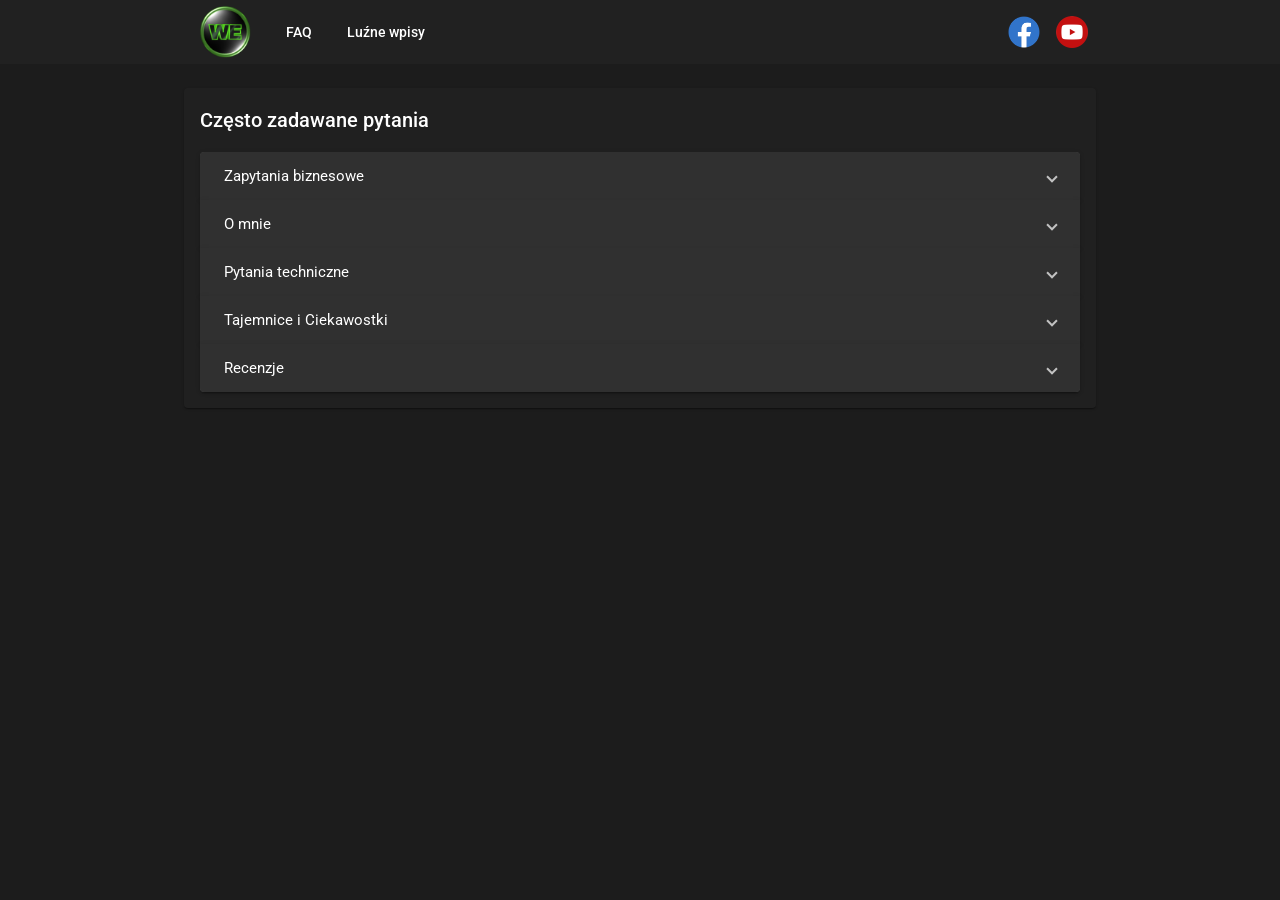
==== index.html @ c5995c76 "faq + jak sie wybić" ====
<!doctype html>
<html lang="en">
<head>
  <meta charset="utf-8">
  <title>Wiliextreme</title>
  <base href="/">
  <meta name="viewport" content="width=device-width, initial-scale=1">
  <link rel="icon" type="image/png" sizes="32x32" href="favicon.png">
  <link href="https://fonts.googleapis.com/css?family=Roboto:300,400,500&display=swap" rel="stylesheet">
  <link href="https://fonts.googleapis.com/icon?family=Material+Icons" rel="stylesheet">
<link rel="stylesheet" href="styles.99a4e528c044b1819712.css"></head>
<body class="mat-typography">
  <we-root></we-root>
<script src="runtime-es2015.1eba213af0b233498d9d.js" type="module"></script><script src="runtime-es5.1eba213af0b233498d9d.js" nomodule defer></script><script src="polyfills-es5.9e286f6d9247438cbb02.js" nomodule defer></script><script src="polyfills-es2015.690002c25ea8557bb4b0.js" type="module"></script><script src="main-es2015.a4daeb3bc1ad3552824f.js" type="module"></script><script src="main-es5.a4daeb3bc1ad3552824f.js" nomodule defer></script></body>
</html>
---- styles.99a4e528c044b1819712.css ----
.mat-badge-content{font-weight:600;font-size:12px;font-family:Roboto,Helvetica Neue,sans-serif}.mat-badge-small .mat-badge-content{font-size:9px}.mat-badge-large .mat-badge-content{font-size:24px}.mat-h1,.mat-headline,.mat-typography h1{font:400 24px/32px Roboto,Helvetica Neue,sans-serif;letter-spacing:normal;margin:0 0 16px}.mat-h2,.mat-title,.mat-typography h2{font:500 20px/32px Roboto,Helvetica Neue,sans-serif;letter-spacing:normal;margin:0 0 16px}.mat-h3,.mat-subheading-2,.mat-typography h3{font:400 16px/28px Roboto,Helvetica Neue,sans-serif;letter-spacing:normal;margin:0 0 16px}.mat-h4,.mat-subheading-1,.mat-typography h4{font:400 15px/24px Roboto,Helvetica Neue,sans-serif;letter-spacing:normal;margin:0 0 16px}.mat-h5,.mat-typography h5{font:400 11.62px/20px Roboto,Helvetica Neue,sans-serif;margin:0 0 12px}.mat-h6,.mat-typography h6{font:400 9.38px/20px Roboto,Helvetica Neue,sans-serif;margin:0 0 12px}.mat-body-2,.mat-body-strong{font:500 14px/24px Roboto,Helvetica Neue,sans-serif;letter-spacing:normal}.mat-body,.mat-body-1,.mat-typography{font:400 14px/20px Roboto,Helvetica Neue,sans-serif;letter-spacing:normal}.mat-body-1 p,.mat-body p,.mat-typography p{margin:0 0 12px}.mat-caption,.mat-small{font:400 12px/20px Roboto,Helvetica Neue,sans-serif;letter-spacing:normal}.mat-display-4,.mat-typography .mat-display-4{font:300 112px/112px Roboto,Helvetica Neue,sans-serif;letter-spacing:-.05em;margin:0 0 56px}.mat-display-3,.mat-typography .mat-display-3{font:400 56px/56px Roboto,Helvetica Neue,sans-serif;letter-spacing:-.02em;margin:0 0 64px}.mat-display-2,.mat-typography .mat-display-2{font:400 45px/48px Roboto,Helvetica Neue,sans-serif;letter-spacing:-.005em;margin:0 0 64px}.mat-display-1,.mat-typography .mat-display-1{font:400 34px/40px Roboto,Helvetica Neue,sans-serif;letter-spacing:normal;margin:0 0 64px}.mat-bottom-sheet-container{font:400 14px/20px Roboto,Helvetica Neue,sans-serif;letter-spacing:normal}.mat-button,.mat-fab,.mat-flat-button,.mat-icon-button,.mat-mini-fab,.mat-raised-button,.mat-stroked-button{font-family:Roboto,Helvetica Neue,sans-serif;font-size:14px;font-weight:500}.mat-button-toggle,.mat-card{font-family:Roboto,Helvetica Neue,sans-serif}.mat-card-title{font-size:24px;font-weight:500}.mat-card-header .mat-card-title{font-size:20px}.mat-card-content,.mat-card-subtitle{font-size:14px}.mat-checkbox{font-family:Roboto,Helvetica Neue,sans-serif}.mat-checkbox-layout .mat-checkbox-label{line-height:24px}.mat-chip{font-size:14px;font-weight:500}.mat-chip .mat-chip-remove.mat-icon,.mat-chip .mat-chip-trailing-icon.mat-icon{font-size:18px}.mat-table{font-family:Roboto,Helvetica Neue,sans-serif}.mat-header-cell{font-size:12px;font-weight:500}.mat-cell,.mat-footer-cell{font-size:14px}.mat-calendar{font-family:Roboto,Helvetica Neue,sans-serif}.mat-calendar-body{font-size:13px}.mat-calendar-body-label,.mat-calendar-period-button{font-size:14px;font-weight:500}.mat-calendar-table-header th{font-size:11px;font-weight:400}.mat-dialog-title{font:500 20px/32px Roboto,Helvetica Neue,sans-serif;letter-spacing:normal}.mat-expansion-panel-header{font-family:Roboto,Helvetica Neue,sans-serif;font-size:15px;font-weight:400}.mat-expansion-panel-content{font:400 14px/20px Roboto,Helvetica Neue,sans-serif;letter-spacing:normal}.mat-form-field{font-size:inherit;font-weight:400;line-height:1.125;font-family:Roboto,Helvetica Neue,sans-serif;letter-spacing:normal}.mat-form-field-wrapper{padding-bottom:1.34375em}.mat-form-field-prefix .mat-icon,.mat-form-field-suffix .mat-icon{font-size:150%;line-height:1.125}.mat-form-field-prefix .mat-icon-button,.mat-form-field-suffix .mat-icon-button{height:1.5em;width:1.5em}.mat-form-field-prefix .mat-icon-button .mat-icon,.mat-form-field-suffix .mat-icon-button .mat-icon{height:1.125em;line-height:1.125}.mat-form-field-infix{padding:.5em 0;border-top:.84375em solid transparent}.mat-form-field-can-float.mat-form-field-should-float .mat-form-field-label,.mat-form-field-can-float .mat-input-server:focus+.mat-form-field-label-wrapper .mat-form-field-label{transform:translateY(-1.34375em) scale(.75);width:133.3333333333%}.mat-form-field-can-float .mat-input-server[label]:not(:label-shown)+.mat-form-field-label-wrapper .mat-form-field-label{transform:translateY(-1.34374em) scale(.75);width:133.3333433333%}.mat-form-field-label-wrapper{top:-.84375em;padding-top:.84375em}.mat-form-field-label{top:1.34375em}.mat-form-field-underline{bottom:1.34375em}.mat-form-field-subscript-wrapper{font-size:75%;margin-top:.6666666667em;top:calc(100% - 1.79167em)}.mat-form-field-appearance-legacy .mat-form-field-wrapper{padding-bottom:1.25em}.mat-form-field-appearance-legacy .mat-form-field-infix{padding:.4375em 0}.mat-form-field-appearance-legacy.mat-form-field-can-float.mat-form-field-should-float .mat-form-field-label,.mat-form-field-appearance-legacy.mat-form-field-can-float .mat-input-server:focus+.mat-form-field-label-wrapper .mat-form-field-label{transform:translateY(-1.28125em) scale(.75) perspective(100px) translateZ(.001px);-ms-transform:translateY(-1.28125em) scale(.75);width:133.3333333333%}.mat-form-field-appearance-legacy.mat-form-field-can-float .mat-form-field-autofill-control:-webkit-autofill+.mat-form-field-label-wrapper .mat-form-field-label{transform:translateY(-1.28125em) scale(.75) perspective(100px) translateZ(.00101px);-ms-transform:translateY(-1.28124em) scale(.75);width:133.3333433333%}.mat-form-field-appearance-legacy.mat-form-field-can-float .mat-input-server[label]:not(:label-shown)+.mat-form-field-label-wrapper .mat-form-field-label{transform:translateY(-1.28125em) scale(.75) perspective(100px) translateZ(.00102px);-ms-transform:translateY(-1.28123em) scale(.75);width:133.3333533333%}.mat-form-field-appearance-legacy .mat-form-field-label{top:1.28125em}.mat-form-field-appearance-legacy .mat-form-field-underline{bottom:1.25em}.mat-form-field-appearance-legacy .mat-form-field-subscript-wrapper{margin-top:.5416666667em;top:calc(100% - 1.66667em)}@media print{.mat-form-field-appearance-legacy.mat-form-field-can-float.mat-form-field-should-float .mat-form-field-label,.mat-form-field-appearance-legacy.mat-form-field-can-float .mat-input-server:focus+.mat-form-field-label-wrapper .mat-form-field-label{transform:translateY(-1.28122em) scale(.75)}.mat-form-field-appearance-legacy.mat-form-field-can-float .mat-form-field-autofill-control:-webkit-autofill+.mat-form-field-label-wrapper .mat-form-field-label{transform:translateY(-1.28121em) scale(.75)}.mat-form-field-appearance-legacy.mat-form-field-can-float .mat-input-server[label]:not(:label-shown)+.mat-form-field-label-wrapper .mat-form-field-label{transform:translateY(-1.2812em) scale(.75)}}.mat-form-field-appearance-fill .mat-form-field-infix{padding:.25em 0 .75em}.mat-form-field-appearance-fill .mat-form-field-label{top:1.09375em;margin-top:-.5em}.mat-form-field-appearance-fill.mat-form-field-can-float.mat-form-field-should-float .mat-form-field-label,.mat-form-field-appearance-fill.mat-form-field-can-float .mat-input-server:focus+.mat-form-field-label-wrapper .mat-form-field-label{transform:translateY(-.59375em) scale(.75);width:133.3333333333%}.mat-form-field-appearance-fill.mat-form-field-can-float .mat-input-server[label]:not(:label-shown)+.mat-form-field-label-wrapper .mat-form-field-label{transform:translateY(-.59374em) scale(.75);width:133.3333433333%}.mat-form-field-appearance-outline .mat-form-field-infix{padding:1em 0}.mat-form-field-appearance-outline .mat-form-field-label{top:1.84375em;margin-top:-.25em}.mat-form-field-appearance-outline.mat-form-field-can-float.mat-form-field-should-float .mat-form-field-label,.mat-form-field-appearance-outline.mat-form-field-can-float .mat-input-server:focus+.mat-form-field-label-wrapper .mat-form-field-label{transform:translateY(-1.59375em) scale(.75);width:133.3333333333%}.mat-form-field-appearance-outline.mat-form-field-can-float .mat-input-server[label]:not(:label-shown)+.mat-form-field-label-wrapper .mat-form-field-label{transform:translateY(-1.59374em) scale(.75);width:133.3333433333%}.mat-grid-tile-footer,.mat-grid-tile-header{font-size:14px}.mat-grid-tile-footer .mat-line,.mat-grid-tile-header .mat-line{white-space:nowrap;overflow:hidden;text-overflow:ellipsis;display:block;box-sizing:border-box}.mat-grid-tile-footer .mat-line:nth-child(n+2),.mat-grid-tile-header .mat-line:nth-child(n+2){font-size:12px}input.mat-input-element{margin-top:-.0625em}.mat-menu-item{font-family:Roboto,Helvetica Neue,sans-serif;font-size:14px;font-weight:400}.mat-paginator,.mat-paginator-page-size .mat-select-trigger{font-family:Roboto,Helvetica Neue,sans-serif;font-size:12px}.mat-radio-button,.mat-select{font-family:Roboto,Helvetica Neue,sans-serif}.mat-select-trigger{height:1.125em}.mat-slide-toggle-content,.mat-slider-thumb-label-text{font-family:Roboto,Helvetica Neue,sans-serif}.mat-slider-thumb-label-text{font-size:12px;font-weight:500}.mat-stepper-horizontal,.mat-stepper-vertical{font-family:Roboto,Helvetica Neue,sans-serif}.mat-step-label{font-size:14px;font-weight:400}.mat-step-sub-label-error{font-weight:400}.mat-step-label-error{font-size:14px}.mat-step-label-selected{font-size:14px;font-weight:500}.mat-tab-group,.mat-tab-label,.mat-tab-link{font-family:Roboto,Helvetica Neue,sans-serif}.mat-tab-label,.mat-tab-link{font-size:14px;font-weight:500}.mat-toolbar,.mat-toolbar h1,.mat-toolbar h2,.mat-toolbar h3,.mat-toolbar h4,.mat-toolbar h5,.mat-toolbar h6{font:500 20px/32px Roboto,Helvetica Neue,sans-serif;letter-spacing:normal;margin:0}.mat-tooltip{font-family:Roboto,Helvetica Neue,sans-serif;font-size:10px;padding-top:6px;padding-bottom:6px}.mat-tooltip-handset{font-size:14px;padding-top:8px;padding-bottom:8px}.mat-list-item,.mat-list-option{font-family:Roboto,Helvetica Neue,sans-serif}.mat-list-base .mat-list-item{font-size:16px}.mat-list-base .mat-list-item .mat-line{white-space:nowrap;overflow:hidden;text-overflow:ellipsis;display:block;box-sizing:border-box}.mat-list-base .mat-list-item .mat-line:nth-child(n+2){font-size:14px}.mat-list-base .mat-list-option{font-size:16px}.mat-list-base .mat-list-option .mat-line{white-space:nowrap;overflow:hidden;text-overflow:ellipsis;display:block;box-sizing:border-box}.mat-list-base .mat-list-option .mat-line:nth-child(n+2){font-size:14px}.mat-list-base .mat-subheader{font-family:Roboto,Helvetica Neue,sans-serif;font-size:14px;font-weight:500}.mat-list-base[dense] .mat-list-item{font-size:12px}.mat-list-base[dense] .mat-list-item .mat-line{white-space:nowrap;overflow:hidden;text-overflow:ellipsis;display:block;box-sizing:border-box}.mat-list-base[dense] .mat-list-item .mat-line:nth-child(n+2),.mat-list-base[dense] .mat-list-option{font-size:12px}.mat-list-base[dense] .mat-list-option .mat-line{white-space:nowrap;overflow:hidden;text-overflow:ellipsis;display:block;box-sizing:border-box}.mat-list-base[dense] .mat-list-option .mat-line:nth-child(n+2){font-size:12px}.mat-list-base[dense] .mat-subheader{font-family:Roboto,Helvetica Neue,sans-serif;font-size:12px;font-weight:500}.mat-option{font-family:Roboto,Helvetica Neue,sans-serif;font-size:16px}.mat-optgroup-label{font:500 14px/24px Roboto,Helvetica Neue,sans-serif;letter-spacing:normal}.mat-simple-snackbar{font-family:Roboto,Helvetica Neue,sans-serif;font-size:14px}.mat-simple-snackbar-action{line-height:1;font-family:inherit;font-size:inherit;font-weight:500}.mat-tree{font-family:Roboto,Helvetica Neue,sans-serif}.mat-nested-tree-node,.mat-tree-node{font-weight:400;font-size:14px}.mat-ripple{overflow:hidden;position:relative}.mat-ripple:not(:empty){transform:translateZ(0)}.mat-ripple.mat-ripple-unbounded{overflow:visible}.mat-ripple-element{position:absolute;border-radius:50%;pointer-events:none;transition:opacity,transform 0ms cubic-bezier(0,0,.2,1);transform:scale(0)}.cdk-high-contrast-active .mat-ripple-element{display:none}.cdk-visually-hidden{border:0;clip:rect(0 0 0 0);height:1px;margin:-1px;overflow:hidden;padding:0;position:absolute;width:1px;outline:0;-webkit-appearance:none;-moz-appearance:none}.cdk-global-overlay-wrapper,.cdk-overlay-container{pointer-events:none;top:0;left:0;height:100%;width:100%}.cdk-overlay-container{position:fixed;z-index:1000}.cdk-overlay-container:empty{display:none}.cdk-global-overlay-wrapper,.cdk-overlay-pane{display:flex;position:absolute;z-index:1000}.cdk-overlay-pane{pointer-events:auto;box-sizing:border-box;max-width:100%;max-height:100%}.cdk-overlay-backdrop{position:absolute;top:0;bottom:0;left:0;right:0;z-index:1000;pointer-events:auto;-webkit-tap-highlight-color:transparent;transition:opacity .4s cubic-bezier(.25,.8,.25,1);opacity:0}.cdk-overlay-backdrop.cdk-overlay-backdrop-showing{opacity:1}@media screen and (-ms-high-contrast:active){.cdk-overlay-backdrop.cdk-overlay-backdrop-showing{opacity:.6}}.cdk-overlay-dark-backdrop{background:rgba(0,0,0,.32)}.cdk-overlay-transparent-backdrop,.cdk-overlay-transparent-backdrop.cdk-overlay-backdrop-showing{opacity:0}.cdk-overlay-connected-position-bounding-box{position:absolute;z-index:1000;display:flex;flex-direction:column;min-width:1px;min-height:1px}.cdk-global-scrollblock{position:fixed;width:100%;overflow-y:scroll}@-webkit-keyframes cdk-text-field-autofill-start{/*!*/}@keyframes cdk-text-field-autofill-start{/*!*/}@-webkit-keyframes cdk-text-field-autofill-end{/*!*/}@keyframes cdk-text-field-autofill-end{/*!*/}.cdk-text-field-autofill-monitored:-webkit-autofill{-webkit-animation:cdk-text-field-autofill-start 0s 1ms;animation:cdk-text-field-autofill-start 0s 1ms}.cdk-text-field-autofill-monitored:not(:-webkit-autofill){-webkit-animation:cdk-text-field-autofill-end 0s 1ms;animation:cdk-text-field-autofill-end 0s 1ms}textarea.cdk-textarea-autosize{resize:none}textarea.cdk-textarea-autosize-measuring{height:auto!important;overflow:hidden!important;padding:2px 0!important;box-sizing:content-box!important}.mat-ripple-element{background-color:hsla(0,0%,100%,.1)}.mat-option{color:#fff}.mat-option.mat-active,.mat-option.mat-selected:not(.mat-option-multiple):not(.mat-option-disabled),.mat-option:focus:not(.mat-option-disabled),.mat-option:hover:not(.mat-option-disabled){background:hsla(0,0%,100%,.04)}.mat-option.mat-active{color:#fff}.mat-option.mat-option-disabled{color:hsla(0,0%,100%,.5)}.mat-primary .mat-option.mat-selected:not(.mat-option-disabled){color:#7b1fa2}.mat-accent .mat-option.mat-selected:not(.mat-option-disabled){color:#69f0ae}.mat-warn .mat-option.mat-selected:not(.mat-option-disabled){color:#f44336}.mat-optgroup-label{color:hsla(0,0%,100%,.7)}.mat-optgroup-disabled .mat-optgroup-label{color:hsla(0,0%,100%,.5)}.mat-pseudo-checkbox{color:hsla(0,0%,100%,.7)}.mat-pseudo-checkbox:after{color:#303030}.mat-pseudo-checkbox-disabled{color:#686868}.mat-primary .mat-pseudo-checkbox-checked,.mat-primary .mat-pseudo-checkbox-indeterminate{background:#7b1fa2}.mat-accent .mat-pseudo-checkbox-checked,.mat-accent .mat-pseudo-checkbox-indeterminate,.mat-pseudo-checkbox-checked,.mat-pseudo-checkbox-indeterminate{background:#69f0ae}.mat-warn .mat-pseudo-checkbox-checked,.mat-warn .mat-pseudo-checkbox-indeterminate{background:#f44336}.mat-pseudo-checkbox-checked.mat-pseudo-checkbox-disabled,.mat-pseudo-checkbox-indeterminate.mat-pseudo-checkbox-disabled{background:#686868}.mat-elevation-z0{box-shadow:0 0 0 0 rgba(0,0,0,.2),0 0 0 0 rgba(0,0,0,.14),0 0 0 0 rgba(0,0,0,.12)}.mat-elevation-z1{box-shadow:0 2px 1px -1px rgba(0,0,0,.2),0 1px 1px 0 rgba(0,0,0,.14),0 1px 3px 0 rgba(0,0,0,.12)}.mat-elevation-z2{box-shadow:0 3px 1px -2px rgba(0,0,0,.2),0 2px 2px 0 rgba(0,0,0,.14),0 1px 5px 0 rgba(0,0,0,.12)}.mat-elevation-z3{box-shadow:0 3px 3px -2px rgba(0,0,0,.2),0 3px 4px 0 rgba(0,0,0,.14),0 1px 8px 0 rgba(0,0,0,.12)}.mat-elevation-z4{box-shadow:0 2px 4px -1px rgba(0,0,0,.2),0 4px 5px 0 rgba(0,0,0,.14),0 1px 10px 0 rgba(0,0,0,.12)}.mat-elevation-z5{box-shadow:0 3px 5px -1px rgba(0,0,0,.2),0 5px 8px 0 rgba(0,0,0,.14),0 1px 14px 0 rgba(0,0,0,.12)}.mat-elevation-z6{box-shadow:0 3px 5px -1px rgba(0,0,0,.2),0 6px 10px 0 rgba(0,0,0,.14),0 1px 18px 0 rgba(0,0,0,.12)}.mat-elevation-z7{box-shadow:0 4px 5px -2px rgba(0,0,0,.2),0 7px 10px 1px rgba(0,0,0,.14),0 2px 16px 1px rgba(0,0,0,.12)}.mat-elevation-z8{box-shadow:0 5px 5px -3px rgba(0,0,0,.2),0 8px 10px 1px rgba(0,0,0,.14),0 3px 14px 2px rgba(0,0,0,.12)}.mat-elevation-z9{box-shadow:0 5px 6px -3px rgba(0,0,0,.2),0 9px 12px 1px rgba(0,0,0,.14),0 3px 16px 2px rgba(0,0,0,.12)}.mat-elevation-z10{box-shadow:0 6px 6px -3px rgba(0,0,0,.2),0 10px 14px 1px rgba(0,0,0,.14),0 4px 18px 3px rgba(0,0,0,.12)}.mat-elevation-z11{box-shadow:0 6px 7px -4px rgba(0,0,0,.2),0 11px 15px 1px rgba(0,0,0,.14),0 4px 20px 3px rgba(0,0,0,.12)}.mat-elevation-z12{box-shadow:0 7px 8px -4px rgba(0,0,0,.2),0 12px 17px 2px rgba(0,0,0,.14),0 5px 22px 4px rgba(0,0,0,.12)}.mat-elevation-z13{box-shadow:0 7px 8px -4px rgba(0,0,0,.2),0 13px 19px 2px rgba(0,0,0,.14),0 5px 24px 4px rgba(0,0,0,.12)}.mat-elevation-z14{box-shadow:0 7px 9px -4px rgba(0,0,0,.2),0 14px 21px 2px rgba(0,0,0,.14),0 5px 26px 4px rgba(0,0,0,.12)}.mat-elevation-z15{box-shadow:0 8px 9px -5px rgba(0,0,0,.2),0 15px 22px 2px rgba(0,0,0,.14),0 6px 28px 5px rgba(0,0,0,.12)}.mat-elevation-z16{box-shadow:0 8px 10px -5px rgba(0,0,0,.2),0 16px 24px 2px rgba(0,0,0,.14),0 6px 30px 5px rgba(0,0,0,.12)}.mat-elevation-z17{box-shadow:0 8px 11px -5px rgba(0,0,0,.2),0 17px 26px 2px rgba(0,0,0,.14),0 6px 32px 5px rgba(0,0,0,.12)}.mat-elevation-z18{box-shadow:0 9px 11px -5px rgba(0,0,0,.2),0 18px 28px 2px rgba(0,0,0,.14),0 7px 34px 6px rgba(0,0,0,.12)}.mat-elevation-z19{box-shadow:0 9px 12px -6px rgba(0,0,0,.2),0 19px 29px 2px rgba(0,0,0,.14),0 7px 36px 6px rgba(0,0,0,.12)}.mat-elevation-z20{box-shadow:0 10px 13px -6px rgba(0,0,0,.2),0 20px 31px 3px rgba(0,0,0,.14),0 8px 38px 7px rgba(0,0,0,.12)}.mat-elevation-z21{box-shadow:0 10px 13px -6px rgba(0,0,0,.2),0 21px 33px 3px rgba(0,0,0,.14),0 8px 40px 7px rgba(0,0,0,.12)}.mat-elevation-z22{box-shadow:0 10px 14px -6px rgba(0,0,0,.2),0 22px 35px 3px rgba(0,0,0,.14),0 8px 42px 7px rgba(0,0,0,.12)}.mat-elevation-z23{box-shadow:0 11px 14px -7px rgba(0,0,0,.2),0 23px 36px 3px rgba(0,0,0,.14),0 9px 44px 8px rgba(0,0,0,.12)}.mat-elevation-z24{box-shadow:0 11px 15px -7px rgba(0,0,0,.2),0 24px 38px 3px rgba(0,0,0,.14),0 9px 46px 8px rgba(0,0,0,.12)}.mat-app-background{background-color:#303030;color:#fff}.mat-theme-loaded-marker{display:none}.mat-autocomplete-panel{background:#424242;color:#fff}.mat-autocomplete-panel:not([class*=mat-elevation-z]){box-shadow:0 2px 4px -1px rgba(0,0,0,.2),0 4px 5px 0 rgba(0,0,0,.14),0 1px 10px 0 rgba(0,0,0,.12)}.mat-autocomplete-panel .mat-option.mat-selected:not(.mat-active):not(:hover){background:#424242}.mat-autocomplete-panel .mat-option.mat-selected:not(.mat-active):not(:hover):not(.mat-option-disabled){color:#fff}.mat-badge-content{color:#fff;background:#7b1fa2}.cdk-high-contrast-active .mat-badge-content{outline:1px solid;border-radius:0}.mat-badge-accent .mat-badge-content{background:#69f0ae;color:rgba(0,0,0,.87)}.mat-badge-warn .mat-badge-content{color:#fff;background:#f44336}.mat-badge{position:relative}.mat-badge-hidden .mat-badge-content{display:none}.mat-badge-disabled .mat-badge-content{background:#6e6e6e;color:hsla(0,0%,100%,.5)}.mat-badge-content{position:absolute;text-align:center;display:inline-block;border-radius:50%;transition:transform .2s ease-in-out;transform:scale(.6);overflow:hidden;white-space:nowrap;text-overflow:ellipsis;pointer-events:none}.mat-badge-content._mat-animation-noopable,.ng-animate-disabled .mat-badge-content{transition:none}.mat-badge-content.mat-badge-active{transform:none}.mat-badge-small .mat-badge-content{width:16px;height:16px;line-height:16px}.mat-badge-small.mat-badge-above .mat-badge-content{top:-8px}.mat-badge-small.mat-badge-below .mat-badge-content{bottom:-8px}.mat-badge-small.mat-badge-before .mat-badge-content{left:-16px}[dir=rtl] .mat-badge-small.mat-badge-before .mat-badge-content{left:auto;right:-16px}.mat-badge-small.mat-badge-after .mat-badge-content{right:-16px}[dir=rtl] .mat-badge-small.mat-badge-after .mat-badge-content{right:auto;left:-16px}.mat-badge-small.mat-badge-overlap.mat-badge-before .mat-badge-content{left:-8px}[dir=rtl] .mat-badge-small.mat-badge-overlap.mat-badge-before .mat-badge-content{left:auto;right:-8px}.mat-badge-small.mat-badge-overlap.mat-badge-after .mat-badge-content{right:-8px}[dir=rtl] .mat-badge-small.mat-badge-overlap.mat-badge-after .mat-badge-content{right:auto;left:-8px}.mat-badge-medium .mat-badge-content{width:22px;height:22px;line-height:22px}.mat-badge-medium.mat-badge-above .mat-badge-content{top:-11px}.mat-badge-medium.mat-badge-below .mat-badge-content{bottom:-11px}.mat-badge-medium.mat-badge-before .mat-badge-content{left:-22px}[dir=rtl] .mat-badge-medium.mat-badge-before .mat-badge-content{left:auto;right:-22px}.mat-badge-medium.mat-badge-after .mat-badge-content{right:-22px}[dir=rtl] .mat-badge-medium.mat-badge-after .mat-badge-content{right:auto;left:-22px}.mat-badge-medium.mat-badge-overlap.mat-badge-before .mat-badge-content{left:-11px}[dir=rtl] .mat-badge-medium.mat-badge-overlap.mat-badge-before .mat-badge-content{left:auto;right:-11px}.mat-badge-medium.mat-badge-overlap.mat-badge-after .mat-badge-content{right:-11px}[dir=rtl] .mat-badge-medium.mat-badge-overlap.mat-badge-after .mat-badge-content{right:auto;left:-11px}.mat-badge-large .mat-badge-content{width:28px;height:28px;line-height:28px}.mat-badge-large.mat-badge-above .mat-badge-content{top:-14px}.mat-badge-large.mat-badge-below .mat-badge-content{bottom:-14px}.mat-badge-large.mat-badge-before .mat-badge-content{left:-28px}[dir=rtl] .mat-badge-large.mat-badge-before .mat-badge-content{left:auto;right:-28px}.mat-badge-large.mat-badge-after .mat-badge-content{right:-28px}[dir=rtl] .mat-badge-large.mat-badge-after .mat-badge-content{right:auto;left:-28px}.mat-badge-large.mat-badge-overlap.mat-badge-before .mat-badge-content{left:-14px}[dir=rtl] .mat-badge-large.mat-badge-overlap.mat-badge-before .mat-badge-content{left:auto;right:-14px}.mat-badge-large.mat-badge-overlap.mat-badge-after .mat-badge-content{right:-14px}[dir=rtl] .mat-badge-large.mat-badge-overlap.mat-badge-after .mat-badge-content{right:auto;left:-14px}.mat-bottom-sheet-container{box-shadow:0 8px 10px -5px rgba(0,0,0,.2),0 16px 24px 2px rgba(0,0,0,.14),0 6px 30px 5px rgba(0,0,0,.12);background:#424242;color:#fff}.mat-button,.mat-icon-button,.mat-stroked-button{color:inherit;background:transparent}.mat-button.mat-primary,.mat-icon-button.mat-primary,.mat-stroked-button.mat-primary{color:#7b1fa2}.mat-button.mat-accent,.mat-icon-button.mat-accent,.mat-stroked-button.mat-accent{color:#69f0ae}.mat-button.mat-warn,.mat-icon-button.mat-warn,.mat-stroked-button.mat-warn{color:#f44336}.mat-button.mat-accent[disabled],.mat-button.mat-primary[disabled],.mat-button.mat-warn[disabled],.mat-button[disabled][disabled],.mat-icon-button.mat-accent[disabled],.mat-icon-button.mat-primary[disabled],.mat-icon-button.mat-warn[disabled],.mat-icon-button[disabled][disabled],.mat-stroked-button.mat-accent[disabled],.mat-stroked-button.mat-primary[disabled],.mat-stroked-button.mat-warn[disabled],.mat-stroked-button[disabled][disabled]{color:hsla(0,0%,100%,.3)}.mat-button.mat-primary .mat-button-focus-overlay,.mat-icon-button.mat-primary .mat-button-focus-overlay,.mat-stroked-button.mat-primary .mat-button-focus-overlay{background-color:#7b1fa2}.mat-button.mat-accent .mat-button-focus-overlay,.mat-icon-button.mat-accent .mat-button-focus-overlay,.mat-stroked-button.mat-accent .mat-button-focus-overlay{background-color:#69f0ae}.mat-button.mat-warn .mat-button-focus-overlay,.mat-icon-button.mat-warn .mat-button-focus-overlay,.mat-stroked-button.mat-warn .mat-button-focus-overlay{background-color:#f44336}.mat-button[disabled] .mat-button-focus-overlay,.mat-icon-button[disabled] .mat-button-focus-overlay,.mat-stroked-button[disabled] .mat-button-focus-overlay{background-color:transparent}.mat-button .mat-ripple-element,.mat-icon-button .mat-ripple-element,.mat-stroked-button .mat-ripple-element{opacity:.1;background-color:currentColor}.mat-button-focus-overlay{background:#fff}.mat-stroked-button:not([disabled]){border-color:hsla(0,0%,100%,.12)}.mat-fab,.mat-flat-button,.mat-mini-fab,.mat-raised-button{color:#fff;background-color:#424242}.mat-fab.mat-primary,.mat-flat-button.mat-primary,.mat-mini-fab.mat-primary,.mat-raised-button.mat-primary{color:#fff}.mat-fab.mat-accent,.mat-flat-button.mat-accent,.mat-mini-fab.mat-accent,.mat-raised-button.mat-accent{color:rgba(0,0,0,.87)}.mat-fab.mat-warn,.mat-flat-button.mat-warn,.mat-mini-fab.mat-warn,.mat-raised-button.mat-warn{color:#fff}.mat-fab.mat-accent[disabled],.mat-fab.mat-primary[disabled],.mat-fab.mat-warn[disabled],.mat-fab[disabled][disabled],.mat-flat-button.mat-accent[disabled],.mat-flat-button.mat-primary[disabled],.mat-flat-button.mat-warn[disabled],.mat-flat-button[disabled][disabled],.mat-mini-fab.mat-accent[disabled],.mat-mini-fab.mat-primary[disabled],.mat-mini-fab.mat-warn[disabled],.mat-mini-fab[disabled][disabled],.mat-raised-button.mat-accent[disabled],.mat-raised-button.mat-primary[disabled],.mat-raised-button.mat-warn[disabled],.mat-raised-button[disabled][disabled]{color:hsla(0,0%,100%,.3)}.mat-fab.mat-primary,.mat-flat-button.mat-primary,.mat-mini-fab.mat-primary,.mat-raised-button.mat-primary{background-color:#7b1fa2}.mat-fab.mat-accent,.mat-flat-button.mat-accent,.mat-mini-fab.mat-accent,.mat-raised-button.mat-accent{background-color:#69f0ae}.mat-fab.mat-warn,.mat-flat-button.mat-warn,.mat-mini-fab.mat-warn,.mat-raised-button.mat-warn{background-color:#f44336}.mat-fab.mat-accent[disabled],.mat-fab.mat-primary[disabled],.mat-fab.mat-warn[disabled],.mat-fab[disabled][disabled],.mat-flat-button.mat-accent[disabled],.mat-flat-button.mat-primary[disabled],.mat-flat-button.mat-warn[disabled],.mat-flat-button[disabled][disabled],.mat-mini-fab.mat-accent[disabled],.mat-mini-fab.mat-primary[disabled],.mat-mini-fab.mat-warn[disabled],.mat-mini-fab[disabled][disabled],.mat-raised-button.mat-accent[disabled],.mat-raised-button.mat-primary[disabled],.mat-raised-button.mat-warn[disabled],.mat-raised-button[disabled][disabled]{background-color:hsla(0,0%,100%,.12)}.mat-fab.mat-primary .mat-ripple-element,.mat-flat-button.mat-primary .mat-ripple-element,.mat-mini-fab.mat-primary .mat-ripple-element,.mat-raised-button.mat-primary .mat-ripple-element{background-color:hsla(0,0%,100%,.1)}.mat-fab.mat-accent .mat-ripple-element,.mat-flat-button.mat-accent .mat-ripple-element,.mat-mini-fab.mat-accent .mat-ripple-element,.mat-raised-button.mat-accent .mat-ripple-element{background-color:rgba(0,0,0,.1)}.mat-fab.mat-warn .mat-ripple-element,.mat-flat-button.mat-warn .mat-ripple-element,.mat-mini-fab.mat-warn .mat-ripple-element,.mat-raised-button.mat-warn .mat-ripple-element{background-color:hsla(0,0%,100%,.1)}.mat-flat-button:not([class*=mat-elevation-z]),.mat-stroked-button:not([class*=mat-elevation-z]){box-shadow:0 0 0 0 rgba(0,0,0,.2),0 0 0 0 rgba(0,0,0,.14),0 0 0 0 rgba(0,0,0,.12)}.mat-raised-button:not([class*=mat-elevation-z]){box-shadow:0 3px 1px -2px rgba(0,0,0,.2),0 2px 2px 0 rgba(0,0,0,.14),0 1px 5px 0 rgba(0,0,0,.12)}.mat-raised-button:not([disabled]):active:not([class*=mat-elevation-z]){box-shadow:0 5px 5px -3px rgba(0,0,0,.2),0 8px 10px 1px rgba(0,0,0,.14),0 3px 14px 2px rgba(0,0,0,.12)}.mat-raised-button[disabled]:not([class*=mat-elevation-z]){box-shadow:0 0 0 0 rgba(0,0,0,.2),0 0 0 0 rgba(0,0,0,.14),0 0 0 0 rgba(0,0,0,.12)}.mat-fab:not([class*=mat-elevation-z]),.mat-mini-fab:not([class*=mat-elevation-z]){box-shadow:0 3px 5px -1px rgba(0,0,0,.2),0 6px 10px 0 rgba(0,0,0,.14),0 1px 18px 0 rgba(0,0,0,.12)}.mat-fab:not([disabled]):active:not([class*=mat-elevation-z]),.mat-mini-fab:not([disabled]):active:not([class*=mat-elevation-z]){box-shadow:0 7px 8px -4px rgba(0,0,0,.2),0 12px 17px 2px rgba(0,0,0,.14),0 5px 22px 4px rgba(0,0,0,.12)}.mat-fab[disabled]:not([class*=mat-elevation-z]),.mat-mini-fab[disabled]:not([class*=mat-elevation-z]){box-shadow:0 0 0 0 rgba(0,0,0,.2),0 0 0 0 rgba(0,0,0,.14),0 0 0 0 rgba(0,0,0,.12)}.mat-button-toggle-group,.mat-button-toggle-standalone{box-shadow:0 3px 1px -2px rgba(0,0,0,.2),0 2px 2px 0 rgba(0,0,0,.14),0 1px 5px 0 rgba(0,0,0,.12)}.mat-button-toggle-group-appearance-standard,.mat-button-toggle-standalone.mat-button-toggle-appearance-standard{box-shadow:none}.mat-button-toggle{color:hsla(0,0%,100%,.5)}.mat-button-toggle .mat-button-toggle-focus-overlay{background-color:hsla(0,0%,100%,.12)}.mat-button-toggle-appearance-standard{color:#fff;background:#424242}.mat-button-toggle-appearance-standard .mat-button-toggle-focus-overlay{background-color:#fff}.mat-button-toggle-group-appearance-standard .mat-button-toggle+.mat-button-toggle{border-left:1px solid hsla(0,0%,100%,.12)}[dir=rtl] .mat-button-toggle-group-appearance-standard .mat-button-toggle+.mat-button-toggle{border-left:none;border-right:1px solid hsla(0,0%,100%,.12)}.mat-button-toggle-group-appearance-standard.mat-button-toggle-vertical .mat-button-toggle+.mat-button-toggle{border-left:none;border-right:none;border-top:1px solid hsla(0,0%,100%,.12)}.mat-button-toggle-checked{background-color:#212121;color:hsla(0,0%,100%,.7)}.mat-button-toggle-checked.mat-button-toggle-appearance-standard{color:#fff}.mat-button-toggle-disabled{color:hsla(0,0%,100%,.3);background-color:#000}.mat-button-toggle-disabled.mat-button-toggle-appearance-standard{background:#424242}.mat-button-toggle-disabled.mat-button-toggle-checked{background-color:#424242}.mat-button-toggle-group-appearance-standard,.mat-button-toggle-standalone.mat-button-toggle-appearance-standard{border:1px solid hsla(0,0%,100%,.12)}.mat-card{background:#424242;color:#fff}.mat-card:not([class*=mat-elevation-z]){box-shadow:0 2px 1px -1px rgba(0,0,0,.2),0 1px 1px 0 rgba(0,0,0,.14),0 1px 3px 0 rgba(0,0,0,.12)}.mat-card.mat-card-flat:not([class*=mat-elevation-z]){box-shadow:0 0 0 0 rgba(0,0,0,.2),0 0 0 0 rgba(0,0,0,.14),0 0 0 0 rgba(0,0,0,.12)}.mat-card-subtitle{color:hsla(0,0%,100%,.7)}.mat-checkbox-frame{border-color:hsla(0,0%,100%,.7)}.mat-checkbox-checkmark{fill:#303030}.mat-checkbox-checkmark-path{stroke:#303030!important}.mat-checkbox-mixedmark{background-color:#303030}.mat-checkbox-checked.mat-primary .mat-checkbox-background,.mat-checkbox-indeterminate.mat-primary .mat-checkbox-background{background-color:#7b1fa2}.mat-checkbox-checked.mat-accent .mat-checkbox-background,.mat-checkbox-indeterminate.mat-accent .mat-checkbox-background{background-color:#69f0ae}.mat-checkbox-checked.mat-warn .mat-checkbox-background,.mat-checkbox-indeterminate.mat-warn .mat-checkbox-background{background-color:#f44336}.mat-checkbox-disabled.mat-checkbox-checked .mat-checkbox-background,.mat-checkbox-disabled.mat-checkbox-indeterminate .mat-checkbox-background{background-color:#686868}.mat-checkbox-disabled:not(.mat-checkbox-checked) .mat-checkbox-frame{border-color:#686868}.mat-checkbox-disabled .mat-checkbox-label{color:hsla(0,0%,100%,.7)}.mat-checkbox .mat-ripple-element{background-color:#fff}.mat-checkbox-checked:not(.mat-checkbox-disabled).mat-primary .mat-ripple-element,.mat-checkbox:active:not(.mat-checkbox-disabled).mat-primary .mat-ripple-element{background:#7b1fa2}.mat-checkbox-checked:not(.mat-checkbox-disabled).mat-accent .mat-ripple-element,.mat-checkbox:active:not(.mat-checkbox-disabled).mat-accent .mat-ripple-element{background:#69f0ae}.mat-checkbox-checked:not(.mat-checkbox-disabled).mat-warn .mat-ripple-element,.mat-checkbox:active:not(.mat-checkbox-disabled).mat-warn .mat-ripple-element{background:#f44336}.mat-chip.mat-standard-chip{background-color:#616161;color:#fff}.mat-chip.mat-standard-chip .mat-chip-remove{color:#fff;opacity:.4}.mat-chip.mat-standard-chip:not(.mat-chip-disabled):active{box-shadow:0 3px 3px -2px rgba(0,0,0,.2),0 3px 4px 0 rgba(0,0,0,.14),0 1px 8px 0 rgba(0,0,0,.12)}.mat-chip.mat-standard-chip:not(.mat-chip-disabled) .mat-chip-remove:hover{opacity:.54}.mat-chip.mat-standard-chip.mat-chip-disabled{opacity:.4}.mat-chip.mat-standard-chip:after{background:#fff}.mat-chip.mat-standard-chip.mat-chip-selected.mat-primary{background-color:#7b1fa2;color:#fff}.mat-chip.mat-standard-chip.mat-chip-selected.mat-primary .mat-chip-remove{color:#fff;opacity:.4}.mat-chip.mat-standard-chip.mat-chip-selected.mat-primary .mat-ripple-element{background-color:hsla(0,0%,100%,.1)}.mat-chip.mat-standard-chip.mat-chip-selected.mat-warn{background-color:#f44336;color:#fff}.mat-chip.mat-standard-chip.mat-chip-selected.mat-warn .mat-chip-remove{color:#fff;opacity:.4}.mat-chip.mat-standard-chip.mat-chip-selected.mat-warn .mat-ripple-element{background-color:hsla(0,0%,100%,.1)}.mat-chip.mat-standard-chip.mat-chip-selected.mat-accent{background-color:#69f0ae;color:rgba(0,0,0,.87)}.mat-chip.mat-standard-chip.mat-chip-selected.mat-accent .mat-chip-remove{color:rgba(0,0,0,.87);opacity:.4}.mat-chip.mat-standard-chip.mat-chip-selected.mat-accent .mat-ripple-element{background-color:rgba(0,0,0,.1)}.mat-table{background:#424242}.mat-table-sticky,.mat-table tbody,.mat-table tfoot,.mat-table thead,[mat-footer-row],[mat-header-row],[mat-row],mat-footer-row,mat-header-row,mat-row{background:inherit}mat-footer-row,mat-header-row,mat-row,td.mat-cell,td.mat-footer-cell,th.mat-header-cell{border-bottom-color:hsla(0,0%,100%,.12)}.mat-header-cell{color:hsla(0,0%,100%,.7)}.mat-cell,.mat-footer-cell{color:#fff}.mat-calendar-arrow{border-top-color:#fff}.mat-datepicker-content .mat-calendar-next-button,.mat-datepicker-content .mat-calendar-previous-button,.mat-datepicker-toggle{color:#fff}.mat-calendar-table-header{color:hsla(0,0%,100%,.5)}.mat-calendar-table-header-divider:after{background:hsla(0,0%,100%,.12)}.mat-calendar-body-label{color:hsla(0,0%,100%,.7)}.mat-calendar-body-cell-content{color:#fff;border-color:transparent}.mat-calendar-body-disabled>.mat-calendar-body-cell-content:not(.mat-calendar-body-selected){color:hsla(0,0%,100%,.5)}.cdk-keyboard-focused .mat-calendar-body-active>.mat-calendar-body-cell-content:not(.mat-calendar-body-selected),.cdk-program-focused .mat-calendar-body-active>.mat-calendar-body-cell-content:not(.mat-calendar-body-selected),.mat-calendar-body-cell:not(.mat-calendar-body-disabled):hover>.mat-calendar-body-cell-content:not(.mat-calendar-body-selected){background-color:hsla(0,0%,100%,.04)}.mat-calendar-body-today:not(.mat-calendar-body-selected){border-color:hsla(0,0%,100%,.5)}.mat-calendar-body-disabled>.mat-calendar-body-today:not(.mat-calendar-body-selected){border-color:hsla(0,0%,100%,.3)}.mat-calendar-body-selected{background-color:#7b1fa2;color:#fff}.mat-calendar-body-disabled>.mat-calendar-body-selected{background-color:rgba(123,31,162,.4)}.mat-calendar-body-today.mat-calendar-body-selected{box-shadow:inset 0 0 0 1px #fff}.mat-datepicker-content{box-shadow:0 2px 4px -1px rgba(0,0,0,.2),0 4px 5px 0 rgba(0,0,0,.14),0 1px 10px 0 rgba(0,0,0,.12);background-color:#424242;color:#fff}.mat-datepicker-content.mat-accent .mat-calendar-body-selected{background-color:#69f0ae;color:rgba(0,0,0,.87)}.mat-datepicker-content.mat-accent .mat-calendar-body-disabled>.mat-calendar-body-selected{background-color:rgba(105,240,174,.4)}.mat-datepicker-content.mat-accent .mat-calendar-body-today.mat-calendar-body-selected{box-shadow:inset 0 0 0 1px rgba(0,0,0,.87)}.mat-datepicker-content.mat-warn .mat-calendar-body-selected{background-color:#f44336;color:#fff}.mat-datepicker-content.mat-warn .mat-calendar-body-disabled>.mat-calendar-body-selected{background-color:rgba(244,67,54,.4)}.mat-datepicker-content.mat-warn .mat-calendar-body-today.mat-calendar-body-selected{box-shadow:inset 0 0 0 1px #fff}.mat-datepicker-content-touch{box-shadow:0 0 0 0 rgba(0,0,0,.2),0 0 0 0 rgba(0,0,0,.14),0 0 0 0 rgba(0,0,0,.12)}.mat-datepicker-toggle-active{color:#7b1fa2}.mat-datepicker-toggle-active.mat-accent{color:#69f0ae}.mat-datepicker-toggle-active.mat-warn{color:#f44336}.mat-dialog-container{box-shadow:0 11px 15px -7px rgba(0,0,0,.2),0 24px 38px 3px rgba(0,0,0,.14),0 9px 46px 8px rgba(0,0,0,.12);background:#424242;color:#fff}.mat-divider{border-top-color:hsla(0,0%,100%,.12)}.mat-divider-vertical{border-right-color:hsla(0,0%,100%,.12)}.mat-expansion-panel{background:#424242;color:#fff}.mat-expansion-panel:not([class*=mat-elevation-z]){box-shadow:0 3px 1px -2px rgba(0,0,0,.2),0 2px 2px 0 rgba(0,0,0,.14),0 1px 5px 0 rgba(0,0,0,.12)}.mat-action-row{border-top-color:hsla(0,0%,100%,.12)}.mat-expansion-panel .mat-expansion-panel-header.cdk-keyboard-focused:not([aria-disabled=true]),.mat-expansion-panel .mat-expansion-panel-header.cdk-program-focused:not([aria-disabled=true]),.mat-expansion-panel:not(.mat-expanded) .mat-expansion-panel-header:hover:not([aria-disabled=true]){background:hsla(0,0%,100%,.04)}@media(hover:none){.mat-expansion-panel:not(.mat-expanded):not([aria-disabled=true]) .mat-expansion-panel-header:hover{background:#424242}}.mat-expansion-panel-header-title{color:#fff}.mat-expansion-indicator:after,.mat-expansion-panel-header-description{color:hsla(0,0%,100%,.7)}.mat-expansion-panel-header[aria-disabled=true]{color:hsla(0,0%,100%,.3)}.mat-expansion-panel-header[aria-disabled=true] .mat-expansion-panel-header-description,.mat-expansion-panel-header[aria-disabled=true] .mat-expansion-panel-header-title{color:inherit}.mat-form-field-label,.mat-hint{color:hsla(0,0%,100%,.7)}.mat-form-field.mat-focused .mat-form-field-label{color:#7b1fa2}.mat-form-field.mat-focused .mat-form-field-label.mat-accent{color:#69f0ae}.mat-form-field.mat-focused .mat-form-field-label.mat-warn{color:#f44336}.mat-focused .mat-form-field-required-marker{color:#69f0ae}.mat-form-field-ripple{background-color:#fff}.mat-form-field.mat-focused .mat-form-field-ripple{background-color:#7b1fa2}.mat-form-field.mat-focused .mat-form-field-ripple.mat-accent{background-color:#69f0ae}.mat-form-field.mat-focused .mat-form-field-ripple.mat-warn{background-color:#f44336}.mat-form-field-type-mat-native-select.mat-focused:not(.mat-form-field-invalid) .mat-form-field-infix:after{color:#7b1fa2}.mat-form-field-type-mat-native-select.mat-focused:not(.mat-form-field-invalid).mat-accent .mat-form-field-infix:after{color:#69f0ae}.mat-form-field-type-mat-native-select.mat-focused:not(.mat-form-field-invalid).mat-warn .mat-form-field-infix:after,.mat-form-field.mat-form-field-invalid .mat-form-field-label,.mat-form-field.mat-form-field-invalid .mat-form-field-label.mat-accent,.mat-form-field.mat-form-field-invalid .mat-form-field-label .mat-form-field-required-marker{color:#f44336}.mat-form-field.mat-form-field-invalid .mat-form-field-ripple,.mat-form-field.mat-form-field-invalid .mat-form-field-ripple.mat-accent{background-color:#f44336}.mat-error{color:#f44336}.mat-form-field-appearance-legacy .mat-form-field-label,.mat-form-field-appearance-legacy .mat-hint{color:hsla(0,0%,100%,.7)}.mat-form-field-appearance-legacy .mat-form-field-underline{background-color:hsla(0,0%,100%,.7)}.mat-form-field-appearance-legacy.mat-form-field-disabled .mat-form-field-underline{background-image:linear-gradient(90deg,hsla(0,0%,100%,.7) 0,hsla(0,0%,100%,.7) 33%,transparent 0);background-size:4px 100%;background-repeat:repeat-x}.mat-form-field-appearance-standard .mat-form-field-underline{background-color:hsla(0,0%,100%,.7)}.mat-form-field-appearance-standard.mat-form-field-disabled .mat-form-field-underline{background-image:linear-gradient(90deg,hsla(0,0%,100%,.7) 0,hsla(0,0%,100%,.7) 33%,transparent 0);background-size:4px 100%;background-repeat:repeat-x}.mat-form-field-appearance-fill .mat-form-field-flex{background-color:hsla(0,0%,100%,.1)}.mat-form-field-appearance-fill.mat-form-field-disabled .mat-form-field-flex{background-color:hsla(0,0%,100%,.05)}.mat-form-field-appearance-fill .mat-form-field-underline:before{background-color:hsla(0,0%,100%,.5)}.mat-form-field-appearance-fill.mat-form-field-disabled .mat-form-field-label{color:hsla(0,0%,100%,.5)}.mat-form-field-appearance-fill.mat-form-field-disabled .mat-form-field-underline:before{background-color:transparent}.mat-form-field-appearance-outline .mat-form-field-outline{color:hsla(0,0%,100%,.3)}.mat-form-field-appearance-outline .mat-form-field-outline-thick{color:#fff}.mat-form-field-appearance-outline.mat-focused .mat-form-field-outline-thick{color:#7b1fa2}.mat-form-field-appearance-outline.mat-focused.mat-accent .mat-form-field-outline-thick{color:#69f0ae}.mat-form-field-appearance-outline.mat-focused.mat-warn .mat-form-field-outline-thick,.mat-form-field-appearance-outline.mat-form-field-invalid.mat-form-field-invalid .mat-form-field-outline-thick{color:#f44336}.mat-form-field-appearance-outline.mat-form-field-disabled .mat-form-field-label{color:hsla(0,0%,100%,.5)}.mat-form-field-appearance-outline.mat-form-field-disabled .mat-form-field-outline{color:hsla(0,0%,100%,.15)}.mat-icon.mat-primary{color:#7b1fa2}.mat-icon.mat-accent{color:#69f0ae}.mat-icon.mat-warn{color:#f44336}.mat-form-field-type-mat-native-select .mat-form-field-infix:after{color:hsla(0,0%,100%,.7)}.mat-form-field-type-mat-native-select.mat-form-field-disabled .mat-form-field-infix:after,.mat-input-element:disabled{color:hsla(0,0%,100%,.5)}.mat-input-element{caret-color:#7b1fa2}.mat-input-element::-ms-input-placeholder{color:hsla(0,0%,100%,.5)}.mat-input-element::placeholder{color:hsla(0,0%,100%,.5)}.mat-input-element::-moz-placeholder{color:hsla(0,0%,100%,.5)}.mat-input-element::-webkit-input-placeholder{color:hsla(0,0%,100%,.5)}.mat-input-element:-ms-input-placeholder{color:hsla(0,0%,100%,.5)}.mat-input-element option{color:rgba(0,0,0,.87)}.mat-input-element option:disabled{color:rgba(0,0,0,.38)}.mat-accent .mat-input-element{caret-color:#69f0ae}.mat-form-field-invalid .mat-input-element,.mat-warn .mat-input-element{caret-color:#f44336}.mat-form-field-type-mat-native-select.mat-form-field-invalid .mat-form-field-infix:after{color:#f44336}.mat-list-base .mat-list-item,.mat-list-base .mat-list-option{color:#fff}.mat-list-base .mat-subheader{color:hsla(0,0%,100%,.7)}.mat-list-item-disabled{background-color:#000}.mat-action-list .mat-list-item:focus,.mat-action-list .mat-list-item:hover,.mat-list-option:focus,.mat-list-option:hover,.mat-nav-list .mat-list-item:focus,.mat-nav-list .mat-list-item:hover{background:hsla(0,0%,100%,.04)}.mat-list-single-selected-option,.mat-list-single-selected-option:focus,.mat-list-single-selected-option:hover{background:hsla(0,0%,100%,.12)}.mat-menu-panel{background:#424242}.mat-menu-panel:not([class*=mat-elevation-z]){box-shadow:0 2px 4px -1px rgba(0,0,0,.2),0 4px 5px 0 rgba(0,0,0,.14),0 1px 10px 0 rgba(0,0,0,.12)}.mat-menu-item{background:transparent;color:#fff}.mat-menu-item[disabled],.mat-menu-item[disabled]:after{color:hsla(0,0%,100%,.5)}.mat-menu-item-submenu-trigger:after,.mat-menu-item .mat-icon-no-color{color:#fff}.mat-menu-item-highlighted:not([disabled]),.mat-menu-item.cdk-keyboard-focused:not([disabled]),.mat-menu-item.cdk-program-focused:not([disabled]),.mat-menu-item:hover:not([disabled]){background:hsla(0,0%,100%,.04)}.mat-paginator{background:#424242}.mat-paginator,.mat-paginator-page-size .mat-select-trigger{color:hsla(0,0%,100%,.7)}.mat-paginator-decrement,.mat-paginator-increment{border-top:2px solid #fff;border-right:2px solid #fff}.mat-paginator-first,.mat-paginator-last{border-top:2px solid #fff}.mat-icon-button[disabled] .mat-paginator-decrement,.mat-icon-button[disabled] .mat-paginator-first,.mat-icon-button[disabled] .mat-paginator-increment,.mat-icon-button[disabled] .mat-paginator-last{border-color:hsla(0,0%,100%,.5)}.mat-progress-bar-background{fill:#9c27b0}.mat-progress-bar-buffer{background-color:#9c27b0}.mat-progress-bar-fill:after{background-color:#7b1fa2}.mat-progress-bar.mat-accent .mat-progress-bar-background{fill:#b9f6ca}.mat-progress-bar.mat-accent .mat-progress-bar-buffer{background-color:#b9f6ca}.mat-progress-bar.mat-accent .mat-progress-bar-fill:after{background-color:#69f0ae}.mat-progress-bar.mat-warn .mat-progress-bar-background{fill:#ffcdd2}.mat-progress-bar.mat-warn .mat-progress-bar-buffer{background-color:#ffcdd2}.mat-progress-bar.mat-warn .mat-progress-bar-fill:after{background-color:#f44336}.mat-progress-spinner circle,.mat-spinner circle{stroke:#7b1fa2}.mat-progress-spinner.mat-accent circle,.mat-spinner.mat-accent circle{stroke:#69f0ae}.mat-progress-spinner.mat-warn circle,.mat-spinner.mat-warn circle{stroke:#f44336}.mat-radio-outer-circle{border-color:hsla(0,0%,100%,.7)}.mat-radio-button.mat-primary.mat-radio-checked .mat-radio-outer-circle{border-color:#7b1fa2}.mat-radio-button.mat-primary.mat-radio-checked .mat-radio-persistent-ripple,.mat-radio-button.mat-primary .mat-radio-inner-circle,.mat-radio-button.mat-primary .mat-radio-ripple .mat-ripple-element:not(.mat-radio-persistent-ripple),.mat-radio-button.mat-primary:active .mat-radio-persistent-ripple{background-color:#7b1fa2}.mat-radio-button.mat-accent.mat-radio-checked .mat-radio-outer-circle{border-color:#69f0ae}.mat-radio-button.mat-accent.mat-radio-checked .mat-radio-persistent-ripple,.mat-radio-button.mat-accent .mat-radio-inner-circle,.mat-radio-button.mat-accent .mat-radio-ripple .mat-ripple-element:not(.mat-radio-persistent-ripple),.mat-radio-button.mat-accent:active .mat-radio-persistent-ripple{background-color:#69f0ae}.mat-radio-button.mat-warn.mat-radio-checked .mat-radio-outer-circle{border-color:#f44336}.mat-radio-button.mat-warn.mat-radio-checked .mat-radio-persistent-ripple,.mat-radio-button.mat-warn .mat-radio-inner-circle,.mat-radio-button.mat-warn .mat-radio-ripple .mat-ripple-element:not(.mat-radio-persistent-ripple),.mat-radio-button.mat-warn:active .mat-radio-persistent-ripple{background-color:#f44336}.mat-radio-button.mat-radio-disabled.mat-radio-checked .mat-radio-outer-circle,.mat-radio-button.mat-radio-disabled .mat-radio-outer-circle{border-color:hsla(0,0%,100%,.5)}.mat-radio-button.mat-radio-disabled .mat-radio-inner-circle,.mat-radio-button.mat-radio-disabled .mat-radio-ripple .mat-ripple-element{background-color:hsla(0,0%,100%,.5)}.mat-radio-button.mat-radio-disabled .mat-radio-label-content{color:hsla(0,0%,100%,.5)}.mat-radio-button .mat-ripple-element{background-color:#fff}.mat-select-value{color:#fff}.mat-select-disabled .mat-select-value,.mat-select-placeholder{color:hsla(0,0%,100%,.5)}.mat-select-arrow{color:hsla(0,0%,100%,.7)}.mat-select-panel{background:#424242}.mat-select-panel:not([class*=mat-elevation-z]){box-shadow:0 2px 4px -1px rgba(0,0,0,.2),0 4px 5px 0 rgba(0,0,0,.14),0 1px 10px 0 rgba(0,0,0,.12)}.mat-select-panel .mat-option.mat-selected:not(.mat-option-multiple){background:hsla(0,0%,100%,.12)}.mat-form-field.mat-focused.mat-primary .mat-select-arrow{color:#7b1fa2}.mat-form-field.mat-focused.mat-accent .mat-select-arrow{color:#69f0ae}.mat-form-field.mat-focused.mat-warn .mat-select-arrow,.mat-form-field .mat-select.mat-select-invalid .mat-select-arrow{color:#f44336}.mat-form-field .mat-select.mat-select-disabled .mat-select-arrow{color:hsla(0,0%,100%,.5)}.mat-drawer-container{background-color:#303030;color:#fff}.mat-drawer{color:#fff}.mat-drawer,.mat-drawer.mat-drawer-push{background-color:#424242}.mat-drawer:not(.mat-drawer-side){box-shadow:0 8px 10px -5px rgba(0,0,0,.2),0 16px 24px 2px rgba(0,0,0,.14),0 6px 30px 5px rgba(0,0,0,.12)}.mat-drawer-side{border-right:1px solid hsla(0,0%,100%,.12)}.mat-drawer-side.mat-drawer-end,[dir=rtl] .mat-drawer-side{border-left:1px solid hsla(0,0%,100%,.12);border-right:none}[dir=rtl] .mat-drawer-side.mat-drawer-end{border-left:none;border-right:1px solid hsla(0,0%,100%,.12)}.mat-drawer-backdrop.mat-drawer-shown{background-color:hsla(0,0%,74.1%,.6)}.mat-slide-toggle.mat-checked .mat-slide-toggle-thumb{background-color:#69f0ae}.mat-slide-toggle.mat-checked .mat-slide-toggle-bar{background-color:rgba(105,240,174,.54)}.mat-slide-toggle.mat-checked .mat-ripple-element{background-color:#69f0ae}.mat-slide-toggle.mat-primary.mat-checked .mat-slide-toggle-thumb{background-color:#7b1fa2}.mat-slide-toggle.mat-primary.mat-checked .mat-slide-toggle-bar{background-color:rgba(123,31,162,.54)}.mat-slide-toggle.mat-primary.mat-checked .mat-ripple-element{background-color:#7b1fa2}.mat-slide-toggle.mat-warn.mat-checked .mat-slide-toggle-thumb{background-color:#f44336}.mat-slide-toggle.mat-warn.mat-checked .mat-slide-toggle-bar{background-color:rgba(244,67,54,.54)}.mat-slide-toggle.mat-warn.mat-checked .mat-ripple-element{background-color:#f44336}.mat-slide-toggle:not(.mat-checked) .mat-ripple-element{background-color:#fff}.mat-slide-toggle-thumb{box-shadow:0 2px 1px -1px rgba(0,0,0,.2),0 1px 1px 0 rgba(0,0,0,.14),0 1px 3px 0 rgba(0,0,0,.12);background-color:#bdbdbd}.mat-slide-toggle-bar{background-color:hsla(0,0%,100%,.5)}.mat-slider-track-background{background-color:hsla(0,0%,100%,.3)}.mat-primary .mat-slider-thumb,.mat-primary .mat-slider-thumb-label,.mat-primary .mat-slider-track-fill{background-color:#7b1fa2}.mat-primary .mat-slider-thumb-label-text{color:#fff}.mat-accent .mat-slider-thumb,.mat-accent .mat-slider-thumb-label,.mat-accent .mat-slider-track-fill{background-color:#69f0ae}.mat-accent .mat-slider-thumb-label-text{color:rgba(0,0,0,.87)}.mat-warn .mat-slider-thumb,.mat-warn .mat-slider-thumb-label,.mat-warn .mat-slider-track-fill{background-color:#f44336}.mat-warn .mat-slider-thumb-label-text{color:#fff}.mat-slider-focus-ring{background-color:rgba(105,240,174,.2)}.cdk-focused .mat-slider-track-background,.mat-slider-disabled .mat-slider-thumb,.mat-slider-disabled .mat-slider-track-background,.mat-slider-disabled .mat-slider-track-fill,.mat-slider-disabled:hover .mat-slider-track-background,.mat-slider:hover .mat-slider-track-background{background-color:hsla(0,0%,100%,.3)}.mat-slider-min-value .mat-slider-focus-ring{background-color:hsla(0,0%,100%,.12)}.mat-slider-min-value.mat-slider-thumb-label-showing .mat-slider-thumb,.mat-slider-min-value.mat-slider-thumb-label-showing .mat-slider-thumb-label{background-color:#fff}.mat-slider-min-value.mat-slider-thumb-label-showing.cdk-focused .mat-slider-thumb,.mat-slider-min-value.mat-slider-thumb-label-showing.cdk-focused .mat-slider-thumb-label{background-color:hsla(0,0%,100%,.3)}.mat-slider-min-value:not(.mat-slider-thumb-label-showing) .mat-slider-thumb{border-color:hsla(0,0%,100%,.3);background-color:transparent}.mat-slider-min-value:not(.mat-slider-thumb-label-showing).cdk-focused.mat-slider-disabled .mat-slider-thumb,.mat-slider-min-value:not(.mat-slider-thumb-label-showing).cdk-focused .mat-slider-thumb,.mat-slider-min-value:not(.mat-slider-thumb-label-showing):hover.mat-slider-disabled .mat-slider-thumb,.mat-slider-min-value:not(.mat-slider-thumb-label-showing):hover .mat-slider-thumb{border-color:hsla(0,0%,100%,.3)}.mat-slider-has-ticks .mat-slider-wrapper:after{border-color:hsla(0,0%,100%,.7)}.mat-slider-horizontal .mat-slider-ticks{background-image:repeating-linear-gradient(90deg,hsla(0,0%,100%,.7),hsla(0,0%,100%,.7) 2px,transparent 0,transparent);background-image:-moz-repeating-linear-gradient(.0001deg,hsla(0,0%,100%,.7),hsla(0,0%,100%,.7) 2px,transparent 0,transparent)}.mat-slider-vertical .mat-slider-ticks{background-image:repeating-linear-gradient(180deg,hsla(0,0%,100%,.7),hsla(0,0%,100%,.7) 2px,transparent 0,transparent)}.mat-step-header.cdk-keyboard-focused,.mat-step-header.cdk-program-focused,.mat-step-header:hover{background-color:hsla(0,0%,100%,.04)}@media(hover:none){.mat-step-header:hover{background:none}}.mat-step-header .mat-step-label,.mat-step-header .mat-step-optional{color:hsla(0,0%,100%,.7)}.mat-step-header .mat-step-icon{background-color:hsla(0,0%,100%,.7);color:#fff}.mat-step-header .mat-step-icon-selected,.mat-step-header .mat-step-icon-state-done,.mat-step-header .mat-step-icon-state-edit{background-color:#7b1fa2;color:#fff}.mat-step-header .mat-step-icon-state-error{background-color:transparent;color:#f44336}.mat-step-header .mat-step-label.mat-step-label-active{color:#fff}.mat-step-header .mat-step-label.mat-step-label-error{color:#f44336}.mat-stepper-horizontal,.mat-stepper-vertical{background-color:#424242}.mat-stepper-vertical-line:before{border-left-color:hsla(0,0%,100%,.12)}.mat-horizontal-stepper-header:after,.mat-horizontal-stepper-header:before,.mat-stepper-horizontal-line{border-top-color:hsla(0,0%,100%,.12)}.mat-sort-header-arrow{color:#c6c6c6}.mat-tab-header,.mat-tab-nav-bar{border-bottom:1px solid hsla(0,0%,100%,.12)}.mat-tab-group-inverted-header .mat-tab-header,.mat-tab-group-inverted-header .mat-tab-nav-bar{border-top:1px solid hsla(0,0%,100%,.12);border-bottom:none}.mat-tab-label,.mat-tab-link{color:#fff}.mat-tab-label.mat-tab-disabled,.mat-tab-link.mat-tab-disabled{color:hsla(0,0%,100%,.5)}.mat-tab-header-pagination-chevron{border-color:#fff}.mat-tab-header-pagination-disabled .mat-tab-header-pagination-chevron{border-color:hsla(0,0%,100%,.5)}.mat-tab-group[class*=mat-background-] .mat-tab-header,.mat-tab-nav-bar[class*=mat-background-]{border-bottom:none;border-top:none}.mat-tab-group.mat-primary .mat-tab-label.cdk-keyboard-focused:not(.mat-tab-disabled),.mat-tab-group.mat-primary .mat-tab-label.cdk-program-focused:not(.mat-tab-disabled),.mat-tab-group.mat-primary .mat-tab-link.cdk-keyboard-focused:not(.mat-tab-disabled),.mat-tab-group.mat-primary .mat-tab-link.cdk-program-focused:not(.mat-tab-disabled),.mat-tab-nav-bar.mat-primary .mat-tab-label.cdk-keyboard-focused:not(.mat-tab-disabled),.mat-tab-nav-bar.mat-primary .mat-tab-label.cdk-program-focused:not(.mat-tab-disabled),.mat-tab-nav-bar.mat-primary .mat-tab-link.cdk-keyboard-focused:not(.mat-tab-disabled),.mat-tab-nav-bar.mat-primary .mat-tab-link.cdk-program-focused:not(.mat-tab-disabled){background-color:rgba(156,39,176,.3)}.mat-tab-group.mat-primary .mat-ink-bar,.mat-tab-nav-bar.mat-primary .mat-ink-bar{background-color:#7b1fa2}.mat-tab-group.mat-primary.mat-background-primary .mat-ink-bar,.mat-tab-nav-bar.mat-primary.mat-background-primary .mat-ink-bar{background-color:#fff}.mat-tab-group.mat-accent .mat-tab-label.cdk-keyboard-focused:not(.mat-tab-disabled),.mat-tab-group.mat-accent .mat-tab-label.cdk-program-focused:not(.mat-tab-disabled),.mat-tab-group.mat-accent .mat-tab-link.cdk-keyboard-focused:not(.mat-tab-disabled),.mat-tab-group.mat-accent .mat-tab-link.cdk-program-focused:not(.mat-tab-disabled),.mat-tab-nav-bar.mat-accent .mat-tab-label.cdk-keyboard-focused:not(.mat-tab-disabled),.mat-tab-nav-bar.mat-accent .mat-tab-label.cdk-program-focused:not(.mat-tab-disabled),.mat-tab-nav-bar.mat-accent .mat-tab-link.cdk-keyboard-focused:not(.mat-tab-disabled),.mat-tab-nav-bar.mat-accent .mat-tab-link.cdk-program-focused:not(.mat-tab-disabled){background-color:rgba(185,246,202,.3)}.mat-tab-group.mat-accent .mat-ink-bar,.mat-tab-nav-bar.mat-accent .mat-ink-bar{background-color:#69f0ae}.mat-tab-group.mat-accent.mat-background-accent .mat-ink-bar,.mat-tab-nav-bar.mat-accent.mat-background-accent .mat-ink-bar{background-color:rgba(0,0,0,.87)}.mat-tab-group.mat-warn .mat-tab-label.cdk-keyboard-focused:not(.mat-tab-disabled),.mat-tab-group.mat-warn .mat-tab-label.cdk-program-focused:not(.mat-tab-disabled),.mat-tab-group.mat-warn .mat-tab-link.cdk-keyboard-focused:not(.mat-tab-disabled),.mat-tab-group.mat-warn .mat-tab-link.cdk-program-focused:not(.mat-tab-disabled),.mat-tab-nav-bar.mat-warn .mat-tab-label.cdk-keyboard-focused:not(.mat-tab-disabled),.mat-tab-nav-bar.mat-warn .mat-tab-label.cdk-program-focused:not(.mat-tab-disabled),.mat-tab-nav-bar.mat-warn .mat-tab-link.cdk-keyboard-focused:not(.mat-tab-disabled),.mat-tab-nav-bar.mat-warn .mat-tab-link.cdk-program-focused:not(.mat-tab-disabled){background-color:rgba(255,205,210,.3)}.mat-tab-group.mat-warn .mat-ink-bar,.mat-tab-nav-bar.mat-warn .mat-ink-bar{background-color:#f44336}.mat-tab-group.mat-warn.mat-background-warn .mat-ink-bar,.mat-tab-nav-bar.mat-warn.mat-background-warn .mat-ink-bar{background-color:#fff}.mat-tab-group.mat-background-primary .mat-tab-label.cdk-keyboard-focused:not(.mat-tab-disabled),.mat-tab-group.mat-background-primary .mat-tab-label.cdk-program-focused:not(.mat-tab-disabled),.mat-tab-group.mat-background-primary .mat-tab-link.cdk-keyboard-focused:not(.mat-tab-disabled),.mat-tab-group.mat-background-primary .mat-tab-link.cdk-program-focused:not(.mat-tab-disabled),.mat-tab-nav-bar.mat-background-primary .mat-tab-label.cdk-keyboard-focused:not(.mat-tab-disabled),.mat-tab-nav-bar.mat-background-primary .mat-tab-label.cdk-program-focused:not(.mat-tab-disabled),.mat-tab-nav-bar.mat-background-primary .mat-tab-link.cdk-keyboard-focused:not(.mat-tab-disabled),.mat-tab-nav-bar.mat-background-primary .mat-tab-link.cdk-program-focused:not(.mat-tab-disabled){background-color:rgba(156,39,176,.3)}.mat-tab-group.mat-background-primary .mat-tab-header,.mat-tab-group.mat-background-primary .mat-tab-header-pagination,.mat-tab-group.mat-background-primary .mat-tab-links,.mat-tab-nav-bar.mat-background-primary .mat-tab-header,.mat-tab-nav-bar.mat-background-primary .mat-tab-header-pagination,.mat-tab-nav-bar.mat-background-primary .mat-tab-links{background-color:#7b1fa2}.mat-tab-group.mat-background-primary .mat-tab-label,.mat-tab-group.mat-background-primary .mat-tab-link,.mat-tab-nav-bar.mat-background-primary .mat-tab-label,.mat-tab-nav-bar.mat-background-primary .mat-tab-link{color:#fff}.mat-tab-group.mat-background-primary .mat-tab-label.mat-tab-disabled,.mat-tab-group.mat-background-primary .mat-tab-link.mat-tab-disabled,.mat-tab-nav-bar.mat-background-primary .mat-tab-label.mat-tab-disabled,.mat-tab-nav-bar.mat-background-primary .mat-tab-link.mat-tab-disabled{color:hsla(0,0%,100%,.4)}.mat-tab-group.mat-background-primary .mat-tab-header-pagination-chevron,.mat-tab-nav-bar.mat-background-primary .mat-tab-header-pagination-chevron{border-color:#fff}.mat-tab-group.mat-background-primary .mat-tab-header-pagination-disabled .mat-tab-header-pagination-chevron,.mat-tab-nav-bar.mat-background-primary .mat-tab-header-pagination-disabled .mat-tab-header-pagination-chevron{border-color:hsla(0,0%,100%,.4)}.mat-tab-group.mat-background-primary .mat-ripple-element,.mat-tab-nav-bar.mat-background-primary .mat-ripple-element{background-color:hsla(0,0%,100%,.12)}.mat-tab-group.mat-background-accent .mat-tab-label.cdk-keyboard-focused:not(.mat-tab-disabled),.mat-tab-group.mat-background-accent .mat-tab-label.cdk-program-focused:not(.mat-tab-disabled),.mat-tab-group.mat-background-accent .mat-tab-link.cdk-keyboard-focused:not(.mat-tab-disabled),.mat-tab-group.mat-background-accent .mat-tab-link.cdk-program-focused:not(.mat-tab-disabled),.mat-tab-nav-bar.mat-background-accent .mat-tab-label.cdk-keyboard-focused:not(.mat-tab-disabled),.mat-tab-nav-bar.mat-background-accent .mat-tab-label.cdk-program-focused:not(.mat-tab-disabled),.mat-tab-nav-bar.mat-background-accent .mat-tab-link.cdk-keyboard-focused:not(.mat-tab-disabled),.mat-tab-nav-bar.mat-background-accent .mat-tab-link.cdk-program-focused:not(.mat-tab-disabled){background-color:rgba(185,246,202,.3)}.mat-tab-group.mat-background-accent .mat-tab-header,.mat-tab-group.mat-background-accent .mat-tab-header-pagination,.mat-tab-group.mat-background-accent .mat-tab-links,.mat-tab-nav-bar.mat-background-accent .mat-tab-header,.mat-tab-nav-bar.mat-background-accent .mat-tab-header-pagination,.mat-tab-nav-bar.mat-background-accent .mat-tab-links{background-color:#69f0ae}.mat-tab-group.mat-background-accent .mat-tab-label,.mat-tab-group.mat-background-accent .mat-tab-link,.mat-tab-nav-bar.mat-background-accent .mat-tab-label,.mat-tab-nav-bar.mat-background-accent .mat-tab-link{color:rgba(0,0,0,.87)}.mat-tab-group.mat-background-accent .mat-tab-label.mat-tab-disabled,.mat-tab-group.mat-background-accent .mat-tab-link.mat-tab-disabled,.mat-tab-nav-bar.mat-background-accent .mat-tab-label.mat-tab-disabled,.mat-tab-nav-bar.mat-background-accent .mat-tab-link.mat-tab-disabled{color:rgba(0,0,0,.4)}.mat-tab-group.mat-background-accent .mat-tab-header-pagination-chevron,.mat-tab-nav-bar.mat-background-accent .mat-tab-header-pagination-chevron{border-color:rgba(0,0,0,.87)}.mat-tab-group.mat-background-accent .mat-tab-header-pagination-disabled .mat-tab-header-pagination-chevron,.mat-tab-nav-bar.mat-background-accent .mat-tab-header-pagination-disabled .mat-tab-header-pagination-chevron{border-color:rgba(0,0,0,.4)}.mat-tab-group.mat-background-accent .mat-ripple-element,.mat-tab-nav-bar.mat-background-accent .mat-ripple-element{background-color:rgba(0,0,0,.12)}.mat-tab-group.mat-background-warn .mat-tab-label.cdk-keyboard-focused:not(.mat-tab-disabled),.mat-tab-group.mat-background-warn .mat-tab-label.cdk-program-focused:not(.mat-tab-disabled),.mat-tab-group.mat-background-warn .mat-tab-link.cdk-keyboard-focused:not(.mat-tab-disabled),.mat-tab-group.mat-background-warn .mat-tab-link.cdk-program-focused:not(.mat-tab-disabled),.mat-tab-nav-bar.mat-background-warn .mat-tab-label.cdk-keyboard-focused:not(.mat-tab-disabled),.mat-tab-nav-bar.mat-background-warn .mat-tab-label.cdk-program-focused:not(.mat-tab-disabled),.mat-tab-nav-bar.mat-background-warn .mat-tab-link.cdk-keyboard-focused:not(.mat-tab-disabled),.mat-tab-nav-bar.mat-background-warn .mat-tab-link.cdk-program-focused:not(.mat-tab-disabled){background-color:rgba(255,205,210,.3)}.mat-tab-group.mat-background-warn .mat-tab-header,.mat-tab-group.mat-background-warn .mat-tab-header-pagination,.mat-tab-group.mat-background-warn .mat-tab-links,.mat-tab-nav-bar.mat-background-warn .mat-tab-header,.mat-tab-nav-bar.mat-background-warn .mat-tab-header-pagination,.mat-tab-nav-bar.mat-background-warn .mat-tab-links{background-color:#f44336}.mat-tab-group.mat-background-warn .mat-tab-label,.mat-tab-group.mat-background-warn .mat-tab-link,.mat-tab-nav-bar.mat-background-warn .mat-tab-label,.mat-tab-nav-bar.mat-background-warn .mat-tab-link{color:#fff}.mat-tab-group.mat-background-warn .mat-tab-label.mat-tab-disabled,.mat-tab-group.mat-background-warn .mat-tab-link.mat-tab-disabled,.mat-tab-nav-bar.mat-background-warn .mat-tab-label.mat-tab-disabled,.mat-tab-nav-bar.mat-background-warn .mat-tab-link.mat-tab-disabled{color:hsla(0,0%,100%,.4)}.mat-tab-group.mat-background-warn .mat-tab-header-pagination-chevron,.mat-tab-nav-bar.mat-background-warn .mat-tab-header-pagination-chevron{border-color:#fff}.mat-tab-group.mat-background-warn .mat-tab-header-pagination-disabled .mat-tab-header-pagination-chevron,.mat-tab-nav-bar.mat-background-warn .mat-tab-header-pagination-disabled .mat-tab-header-pagination-chevron{border-color:hsla(0,0%,100%,.4)}.mat-tab-group.mat-background-warn .mat-ripple-element,.mat-tab-nav-bar.mat-background-warn .mat-ripple-element{background-color:hsla(0,0%,100%,.12)}.mat-toolbar{background:#212121;color:#fff}.mat-toolbar.mat-primary{background:#7b1fa2;color:#fff}.mat-toolbar.mat-accent{background:#69f0ae;color:rgba(0,0,0,.87)}.mat-toolbar.mat-warn{background:#f44336;color:#fff}.mat-toolbar .mat-focused .mat-form-field-ripple,.mat-toolbar .mat-form-field-ripple,.mat-toolbar .mat-form-field-underline{background-color:currentColor}.mat-toolbar .mat-focused .mat-form-field-label,.mat-toolbar .mat-form-field-label,.mat-toolbar .mat-form-field.mat-focused .mat-select-arrow,.mat-toolbar .mat-select-arrow,.mat-toolbar .mat-select-value{color:inherit}.mat-toolbar .mat-input-element{caret-color:currentColor}.mat-tooltip{background:rgba(97,97,97,.9)}.mat-tree{background:#424242}.mat-nested-tree-node,.mat-tree-node{color:#fff}.mat-snack-bar-container{color:rgba(0,0,0,.87);background:#fafafa;box-shadow:0 3px 5px -1px rgba(0,0,0,.2),0 6px 10px 0 rgba(0,0,0,.14),0 1px 18px 0 rgba(0,0,0,.12)}.mat-simple-snackbar-action{color:inherit}*{box-sizing:border-box}img{max-height:100%;max-width:100%}body,html{height:100%}body{font-family:Roboto,Helvetica Neue,sans-serif;background-color:rgba(24,24,24,.98)}ol+h1,ol+h2,ol+h3,ol+h4,ol+h5,p+h1,p+h2,p+h3,p+h4,p+h5,ul+h1,ul+h2,ul+h3,ul+h4,ul+h5{margin-top:48px!important}h3,h4{font-weight:500!important}.mat-card{background-color:#202020}b{font-weight:500!important;color:#c4ffc4}a{color:#add8e6}.mat-expansion-panel-body,.mat-expansion-panel-header{background-color:#303030!important}

/*! normalize.css v8.0.1 | MIT License | github.com/necolas/normalize.css */html{line-height:1.15;-webkit-text-size-adjust:100%}body{margin:0}main{display:block}h1{font-size:2em;margin:.67em 0}hr{box-sizing:content-box;height:0;overflow:visible}pre{font-family:monospace,monospace;font-size:1em}a{background-color:transparent}abbr[title]{border-bottom:none;text-decoration:underline;-webkit-text-decoration:underline dotted;text-decoration:underline dotted}b,strong{font-weight:bolder}code,kbd,samp{font-family:monospace,monospace;font-size:1em}small{font-size:80%}sub,sup{font-size:75%;line-height:0;position:relative;vertical-align:baseline}sub{bottom:-.25em}sup{top:-.5em}img{border-style:none}button,input,optgroup,select,textarea{font-family:inherit;font-size:100%;line-height:1.15;margin:0}button,input{overflow:visible}button,select{text-transform:none}[type=button],[type=reset],[type=submit],button{-webkit-appearance:button}[type=button]::-moz-focus-inner,[type=reset]::-moz-focus-inner,[type=submit]::-moz-focus-inner,button::-moz-focus-inner{border-style:none;padding:0}[type=button]:-moz-focusring,[type=reset]:-moz-focusring,[type=submit]:-moz-focusring,button:-moz-focusring{outline:1px dotted ButtonText}fieldset{padding:.35em .75em .625em}legend{box-sizing:border-box;color:inherit;display:table;max-width:100%;padding:0;white-space:normal}progress{vertical-align:baseline}textarea{overflow:auto}[type=checkbox],[type=radio]{box-sizing:border-box;padding:0}[type=number]::-webkit-inner-spin-button,[type=number]::-webkit-outer-spin-button{height:auto}[type=search]{-webkit-appearance:textfield;outline-offset:-2px}[type=search]::-webkit-search-decoration{-webkit-appearance:none}::-webkit-file-upload-button{-webkit-appearance:button;font:inherit}details{display:block}summary{display:list-item}[hidden],template{display:none}
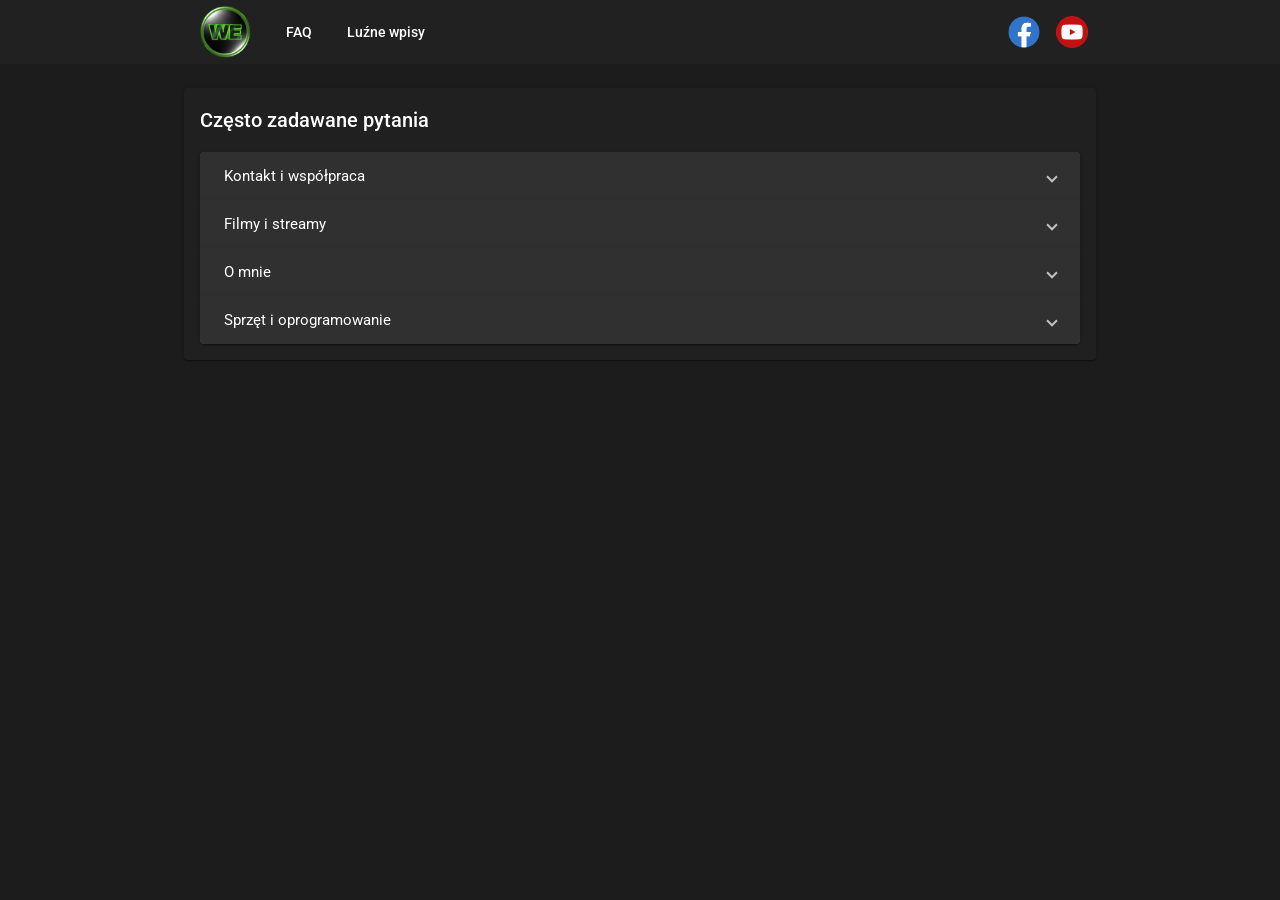
==== commit 34f4b5e5: "zmienione faq" ====
--- a/index.html
+++ b/index.html
@@ -8,8 +8,8 @@
   <link rel="icon" type="image/png" sizes="32x32" href="favicon.png">
   <link href="https://fonts.googleapis.com/css?family=Roboto:300,400,500&display=swap" rel="stylesheet">
   <link href="https://fonts.googleapis.com/icon?family=Material+Icons" rel="stylesheet">
-<link rel="stylesheet" href="styles.99a4e528c044b1819712.css"></head>
+<link rel="stylesheet" href="styles.bb4e544c3c295c34e35d.css"></head>
 <body class="mat-typography">
   <we-root></we-root>
-<script src="runtime-es2015.1eba213af0b233498d9d.js" type="module"></script><script src="runtime-es5.1eba213af0b233498d9d.js" nomodule defer></script><script src="polyfills-es5.9e286f6d9247438cbb02.js" nomodule defer></script><script src="polyfills-es2015.690002c25ea8557bb4b0.js" type="module"></script><script src="main-es2015.a4daeb3bc1ad3552824f.js" type="module"></script><script src="main-es5.a4daeb3bc1ad3552824f.js" nomodule defer></script></body>
+<script src="runtime-es2015.1eba213af0b233498d9d.js" type="module"></script><script src="runtime-es5.1eba213af0b233498d9d.js" nomodule defer></script><script src="polyfills-es5.9e286f6d9247438cbb02.js" nomodule defer></script><script src="polyfills-es2015.690002c25ea8557bb4b0.js" type="module"></script><script src="main-es2015.b94103c69f41d8e9bd3a.js" type="module"></script><script src="main-es5.b94103c69f41d8e9bd3a.js" nomodule defer></script></body>
 </html>
--- a/styles.bb4e544c3c295c34e35d.css
+++ b/styles.bb4e544c3c295c34e35d.css
@@ -0,0 +1,3 @@
+.mat-badge-content{font-weight:600;font-size:12px;font-family:Roboto,Helvetica Neue,sans-serif}.mat-badge-small .mat-badge-content{font-size:9px}.mat-badge-large .mat-badge-content{font-size:24px}.mat-h1,.mat-headline,.mat-typography h1{font:400 24px/32px Roboto,Helvetica Neue,sans-serif;letter-spacing:normal;margin:0 0 16px}.mat-h2,.mat-title,.mat-typography h2{font:500 20px/32px Roboto,Helvetica Neue,sans-serif;letter-spacing:normal;margin:0 0 16px}.mat-h3,.mat-subheading-2,.mat-typography h3{font:400 16px/28px Roboto,Helvetica Neue,sans-serif;letter-spacing:normal;margin:0 0 16px}.mat-h4,.mat-subheading-1,.mat-typography h4{font:400 15px/24px Roboto,Helvetica Neue,sans-serif;letter-spacing:normal;margin:0 0 16px}.mat-h5,.mat-typography h5{font:400 11.62px/20px Roboto,Helvetica Neue,sans-serif;margin:0 0 12px}.mat-h6,.mat-typography h6{font:400 9.38px/20px Roboto,Helvetica Neue,sans-serif;margin:0 0 12px}.mat-body-2,.mat-body-strong{font:500 14px/24px Roboto,Helvetica Neue,sans-serif;letter-spacing:normal}.mat-body,.mat-body-1,.mat-typography{font:400 14px/20px Roboto,Helvetica Neue,sans-serif;letter-spacing:normal}.mat-body-1 p,.mat-body p,.mat-typography p{margin:0 0 12px}.mat-caption,.mat-small{font:400 12px/20px Roboto,Helvetica Neue,sans-serif;letter-spacing:normal}.mat-display-4,.mat-typography .mat-display-4{font:300 112px/112px Roboto,Helvetica Neue,sans-serif;letter-spacing:-.05em;margin:0 0 56px}.mat-display-3,.mat-typography .mat-display-3{font:400 56px/56px Roboto,Helvetica Neue,sans-serif;letter-spacing:-.02em;margin:0 0 64px}.mat-display-2,.mat-typography .mat-display-2{font:400 45px/48px Roboto,Helvetica Neue,sans-serif;letter-spacing:-.005em;margin:0 0 64px}.mat-display-1,.mat-typography .mat-display-1{font:400 34px/40px Roboto,Helvetica Neue,sans-serif;letter-spacing:normal;margin:0 0 64px}.mat-bottom-sheet-container{font:400 14px/20px Roboto,Helvetica Neue,sans-serif;letter-spacing:normal}.mat-button,.mat-fab,.mat-flat-button,.mat-icon-button,.mat-mini-fab,.mat-raised-button,.mat-stroked-button{font-family:Roboto,Helvetica Neue,sans-serif;font-size:14px;font-weight:500}.mat-button-toggle,.mat-card{font-family:Roboto,Helvetica Neue,sans-serif}.mat-card-title{font-size:24px;font-weight:500}.mat-card-header .mat-card-title{font-size:20px}.mat-card-content,.mat-card-subtitle{font-size:14px}.mat-checkbox{font-family:Roboto,Helvetica Neue,sans-serif}.mat-checkbox-layout .mat-checkbox-label{line-height:24px}.mat-chip{font-size:14px;font-weight:500}.mat-chip .mat-chip-remove.mat-icon,.mat-chip .mat-chip-trailing-icon.mat-icon{font-size:18px}.mat-table{font-family:Roboto,Helvetica Neue,sans-serif}.mat-header-cell{font-size:12px;font-weight:500}.mat-cell,.mat-footer-cell{font-size:14px}.mat-calendar{font-family:Roboto,Helvetica Neue,sans-serif}.mat-calendar-body{font-size:13px}.mat-calendar-body-label,.mat-calendar-period-button{font-size:14px;font-weight:500}.mat-calendar-table-header th{font-size:11px;font-weight:400}.mat-dialog-title{font:500 20px/32px Roboto,Helvetica Neue,sans-serif;letter-spacing:normal}.mat-expansion-panel-header{font-family:Roboto,Helvetica Neue,sans-serif;font-size:15px;font-weight:400}.mat-expansion-panel-content{font:400 14px/20px Roboto,Helvetica Neue,sans-serif;letter-spacing:normal}.mat-form-field{font-size:inherit;font-weight:400;line-height:1.125;font-family:Roboto,Helvetica Neue,sans-serif;letter-spacing:normal}.mat-form-field-wrapper{padding-bottom:1.34375em}.mat-form-field-prefix .mat-icon,.mat-form-field-suffix .mat-icon{font-size:150%;line-height:1.125}.mat-form-field-prefix .mat-icon-button,.mat-form-field-suffix .mat-icon-button{height:1.5em;width:1.5em}.mat-form-field-prefix .mat-icon-button .mat-icon,.mat-form-field-suffix .mat-icon-button .mat-icon{height:1.125em;line-height:1.125}.mat-form-field-infix{padding:.5em 0;border-top:.84375em solid transparent}.mat-form-field-can-float.mat-form-field-should-float .mat-form-field-label,.mat-form-field-can-float .mat-input-server:focus+.mat-form-field-label-wrapper .mat-form-field-label{transform:translateY(-1.34375em) scale(.75);width:133.3333333333%}.mat-form-field-can-float .mat-input-server[label]:not(:label-shown)+.mat-form-field-label-wrapper .mat-form-field-label{transform:translateY(-1.34374em) scale(.75);width:133.3333433333%}.mat-form-field-label-wrapper{top:-.84375em;padding-top:.84375em}.mat-form-field-label{top:1.34375em}.mat-form-field-underline{bottom:1.34375em}.mat-form-field-subscript-wrapper{font-size:75%;margin-top:.6666666667em;top:calc(100% - 1.79167em)}.mat-form-field-appearance-legacy .mat-form-field-wrapper{padding-bottom:1.25em}.mat-form-field-appearance-legacy .mat-form-field-infix{padding:.4375em 0}.mat-form-field-appearance-legacy.mat-form-field-can-float.mat-form-field-should-float .mat-form-field-label,.mat-form-field-appearance-legacy.mat-form-field-can-float .mat-input-server:focus+.mat-form-field-label-wrapper .mat-form-field-label{transform:translateY(-1.28125em) scale(.75) perspective(100px) translateZ(.001px);-ms-transform:translateY(-1.28125em) scale(.75);width:133.3333333333%}.mat-form-field-appearance-legacy.mat-form-field-can-float .mat-form-field-autofill-control:-webkit-autofill+.mat-form-field-label-wrapper .mat-form-field-label{transform:translateY(-1.28125em) scale(.75) perspective(100px) translateZ(.00101px);-ms-transform:translateY(-1.28124em) scale(.75);width:133.3333433333%}.mat-form-field-appearance-legacy.mat-form-field-can-float .mat-input-server[label]:not(:label-shown)+.mat-form-field-label-wrapper .mat-form-field-label{transform:translateY(-1.28125em) scale(.75) perspective(100px) translateZ(.00102px);-ms-transform:translateY(-1.28123em) scale(.75);width:133.3333533333%}.mat-form-field-appearance-legacy .mat-form-field-label{top:1.28125em}.mat-form-field-appearance-legacy .mat-form-field-underline{bottom:1.25em}.mat-form-field-appearance-legacy .mat-form-field-subscript-wrapper{margin-top:.5416666667em;top:calc(100% - 1.66667em)}@media print{.mat-form-field-appearance-legacy.mat-form-field-can-float.mat-form-field-should-float .mat-form-field-label,.mat-form-field-appearance-legacy.mat-form-field-can-float .mat-input-server:focus+.mat-form-field-label-wrapper .mat-form-field-label{transform:translateY(-1.28122em) scale(.75)}.mat-form-field-appearance-legacy.mat-form-field-can-float .mat-form-field-autofill-control:-webkit-autofill+.mat-form-field-label-wrapper .mat-form-field-label{transform:translateY(-1.28121em) scale(.75)}.mat-form-field-appearance-legacy.mat-form-field-can-float .mat-input-server[label]:not(:label-shown)+.mat-form-field-label-wrapper .mat-form-field-label{transform:translateY(-1.2812em) scale(.75)}}.mat-form-field-appearance-fill .mat-form-field-infix{padding:.25em 0 .75em}.mat-form-field-appearance-fill .mat-form-field-label{top:1.09375em;margin-top:-.5em}.mat-form-field-appearance-fill.mat-form-field-can-float.mat-form-field-should-float .mat-form-field-label,.mat-form-field-appearance-fill.mat-form-field-can-float .mat-input-server:focus+.mat-form-field-label-wrapper .mat-form-field-label{transform:translateY(-.59375em) scale(.75);width:133.3333333333%}.mat-form-field-appearance-fill.mat-form-field-can-float .mat-input-server[label]:not(:label-shown)+.mat-form-field-label-wrapper .mat-form-field-label{transform:translateY(-.59374em) scale(.75);width:133.3333433333%}.mat-form-field-appearance-outline .mat-form-field-infix{padding:1em 0}.mat-form-field-appearance-outline .mat-form-field-label{top:1.84375em;margin-top:-.25em}.mat-form-field-appearance-outline.mat-form-field-can-float.mat-form-field-should-float .mat-form-field-label,.mat-form-field-appearance-outline.mat-form-field-can-float .mat-input-server:focus+.mat-form-field-label-wrapper .mat-form-field-label{transform:translateY(-1.59375em) scale(.75);width:133.3333333333%}.mat-form-field-appearance-outline.mat-form-field-can-float .mat-input-server[label]:not(:label-shown)+.mat-form-field-label-wrapper .mat-form-field-label{transform:translateY(-1.59374em) scale(.75);width:133.3333433333%}.mat-grid-tile-footer,.mat-grid-tile-header{font-size:14px}.mat-grid-tile-footer .mat-line,.mat-grid-tile-header .mat-line{white-space:nowrap;overflow:hidden;text-overflow:ellipsis;display:block;box-sizing:border-box}.mat-grid-tile-footer .mat-line:nth-child(n+2),.mat-grid-tile-header .mat-line:nth-child(n+2){font-size:12px}input.mat-input-element{margin-top:-.0625em}.mat-menu-item{font-family:Roboto,Helvetica Neue,sans-serif;font-size:14px;font-weight:400}.mat-paginator,.mat-paginator-page-size .mat-select-trigger{font-family:Roboto,Helvetica Neue,sans-serif;font-size:12px}.mat-radio-button,.mat-select{font-family:Roboto,Helvetica Neue,sans-serif}.mat-select-trigger{height:1.125em}.mat-slide-toggle-content,.mat-slider-thumb-label-text{font-family:Roboto,Helvetica Neue,sans-serif}.mat-slider-thumb-label-text{font-size:12px;font-weight:500}.mat-stepper-horizontal,.mat-stepper-vertical{font-family:Roboto,Helvetica Neue,sans-serif}.mat-step-label{font-size:14px;font-weight:400}.mat-step-sub-label-error{font-weight:400}.mat-step-label-error{font-size:14px}.mat-step-label-selected{font-size:14px;font-weight:500}.mat-tab-group,.mat-tab-label,.mat-tab-link{font-family:Roboto,Helvetica Neue,sans-serif}.mat-tab-label,.mat-tab-link{font-size:14px;font-weight:500}.mat-toolbar,.mat-toolbar h1,.mat-toolbar h2,.mat-toolbar h3,.mat-toolbar h4,.mat-toolbar h5,.mat-toolbar h6{font:500 20px/32px Roboto,Helvetica Neue,sans-serif;letter-spacing:normal;margin:0}.mat-tooltip{font-family:Roboto,Helvetica Neue,sans-serif;font-size:10px;padding-top:6px;padding-bottom:6px}.mat-tooltip-handset{font-size:14px;padding-top:8px;padding-bottom:8px}.mat-list-item,.mat-list-option{font-family:Roboto,Helvetica Neue,sans-serif}.mat-list-base .mat-list-item{font-size:16px}.mat-list-base .mat-list-item .mat-line{white-space:nowrap;overflow:hidden;text-overflow:ellipsis;display:block;box-sizing:border-box}.mat-list-base .mat-list-item .mat-line:nth-child(n+2){font-size:14px}.mat-list-base .mat-list-option{font-size:16px}.mat-list-base .mat-list-option .mat-line{white-space:nowrap;overflow:hidden;text-overflow:ellipsis;display:block;box-sizing:border-box}.mat-list-base .mat-list-option .mat-line:nth-child(n+2){font-size:14px}.mat-list-base .mat-subheader{font-family:Roboto,Helvetica Neue,sans-serif;font-size:14px;font-weight:500}.mat-list-base[dense] .mat-list-item{font-size:12px}.mat-list-base[dense] .mat-list-item .mat-line{white-space:nowrap;overflow:hidden;text-overflow:ellipsis;display:block;box-sizing:border-box}.mat-list-base[dense] .mat-list-item .mat-line:nth-child(n+2),.mat-list-base[dense] .mat-list-option{font-size:12px}.mat-list-base[dense] .mat-list-option .mat-line{white-space:nowrap;overflow:hidden;text-overflow:ellipsis;display:block;box-sizing:border-box}.mat-list-base[dense] .mat-list-option .mat-line:nth-child(n+2){font-size:12px}.mat-list-base[dense] .mat-subheader{font-family:Roboto,Helvetica Neue,sans-serif;font-size:12px;font-weight:500}.mat-option{font-family:Roboto,Helvetica Neue,sans-serif;font-size:16px}.mat-optgroup-label{font:500 14px/24px Roboto,Helvetica Neue,sans-serif;letter-spacing:normal}.mat-simple-snackbar{font-family:Roboto,Helvetica Neue,sans-serif;font-size:14px}.mat-simple-snackbar-action{line-height:1;font-family:inherit;font-size:inherit;font-weight:500}.mat-tree{font-family:Roboto,Helvetica Neue,sans-serif}.mat-nested-tree-node,.mat-tree-node{font-weight:400;font-size:14px}.mat-ripple{overflow:hidden;position:relative}.mat-ripple:not(:empty){transform:translateZ(0)}.mat-ripple.mat-ripple-unbounded{overflow:visible}.mat-ripple-element{position:absolute;border-radius:50%;pointer-events:none;transition:opacity,transform 0ms cubic-bezier(0,0,.2,1);transform:scale(0)}.cdk-high-contrast-active .mat-ripple-element{display:none}.cdk-visually-hidden{border:0;clip:rect(0 0 0 0);height:1px;margin:-1px;overflow:hidden;padding:0;position:absolute;width:1px;outline:0;-webkit-appearance:none;-moz-appearance:none}.cdk-global-overlay-wrapper,.cdk-overlay-container{pointer-events:none;top:0;left:0;height:100%;width:100%}.cdk-overlay-container{position:fixed;z-index:1000}.cdk-overlay-container:empty{display:none}.cdk-global-overlay-wrapper,.cdk-overlay-pane{display:flex;position:absolute;z-index:1000}.cdk-overlay-pane{pointer-events:auto;box-sizing:border-box;max-width:100%;max-height:100%}.cdk-overlay-backdrop{position:absolute;top:0;bottom:0;left:0;right:0;z-index:1000;pointer-events:auto;-webkit-tap-highlight-color:transparent;transition:opacity .4s cubic-bezier(.25,.8,.25,1);opacity:0}.cdk-overlay-backdrop.cdk-overlay-backdrop-showing{opacity:1}@media screen and (-ms-high-contrast:active){.cdk-overlay-backdrop.cdk-overlay-backdrop-showing{opacity:.6}}.cdk-overlay-dark-backdrop{background:rgba(0,0,0,.32)}.cdk-overlay-transparent-backdrop,.cdk-overlay-transparent-backdrop.cdk-overlay-backdrop-showing{opacity:0}.cdk-overlay-connected-position-bounding-box{position:absolute;z-index:1000;display:flex;flex-direction:column;min-width:1px;min-height:1px}.cdk-global-scrollblock{position:fixed;width:100%;overflow-y:scroll}@-webkit-keyframes cdk-text-field-autofill-start{/*!*/}@keyframes cdk-text-field-autofill-start{/*!*/}@-webkit-keyframes cdk-text-field-autofill-end{/*!*/}@keyframes cdk-text-field-autofill-end{/*!*/}.cdk-text-field-autofill-monitored:-webkit-autofill{-webkit-animation:cdk-text-field-autofill-start 0s 1ms;animation:cdk-text-field-autofill-start 0s 1ms}.cdk-text-field-autofill-monitored:not(:-webkit-autofill){-webkit-animation:cdk-text-field-autofill-end 0s 1ms;animation:cdk-text-field-autofill-end 0s 1ms}textarea.cdk-textarea-autosize{resize:none}textarea.cdk-textarea-autosize-measuring{height:auto!important;overflow:hidden!important;padding:2px 0!important;box-sizing:content-box!important}.mat-ripple-element{background-color:hsla(0,0%,100%,.1)}.mat-option{color:#fff}.mat-option.mat-active,.mat-option.mat-selected:not(.mat-option-multiple):not(.mat-option-disabled),.mat-option:focus:not(.mat-option-disabled),.mat-option:hover:not(.mat-option-disabled){background:hsla(0,0%,100%,.04)}.mat-option.mat-active{color:#fff}.mat-option.mat-option-disabled{color:hsla(0,0%,100%,.5)}.mat-primary .mat-option.mat-selected:not(.mat-option-disabled){color:#7b1fa2}.mat-accent .mat-option.mat-selected:not(.mat-option-disabled){color:#69f0ae}.mat-warn .mat-option.mat-selected:not(.mat-option-disabled){color:#f44336}.mat-optgroup-label{color:hsla(0,0%,100%,.7)}.mat-optgroup-disabled .mat-optgroup-label{color:hsla(0,0%,100%,.5)}.mat-pseudo-checkbox{color:hsla(0,0%,100%,.7)}.mat-pseudo-checkbox:after{color:#303030}.mat-pseudo-checkbox-disabled{color:#686868}.mat-primary .mat-pseudo-checkbox-checked,.mat-primary .mat-pseudo-checkbox-indeterminate{background:#7b1fa2}.mat-accent .mat-pseudo-checkbox-checked,.mat-accent .mat-pseudo-checkbox-indeterminate,.mat-pseudo-checkbox-checked,.mat-pseudo-checkbox-indeterminate{background:#69f0ae}.mat-warn .mat-pseudo-checkbox-checked,.mat-warn .mat-pseudo-checkbox-indeterminate{background:#f44336}.mat-pseudo-checkbox-checked.mat-pseudo-checkbox-disabled,.mat-pseudo-checkbox-indeterminate.mat-pseudo-checkbox-disabled{background:#686868}.mat-elevation-z0{box-shadow:0 0 0 0 rgba(0,0,0,.2),0 0 0 0 rgba(0,0,0,.14),0 0 0 0 rgba(0,0,0,.12)}.mat-elevation-z1{box-shadow:0 2px 1px -1px rgba(0,0,0,.2),0 1px 1px 0 rgba(0,0,0,.14),0 1px 3px 0 rgba(0,0,0,.12)}.mat-elevation-z2{box-shadow:0 3px 1px -2px rgba(0,0,0,.2),0 2px 2px 0 rgba(0,0,0,.14),0 1px 5px 0 rgba(0,0,0,.12)}.mat-elevation-z3{box-shadow:0 3px 3px -2px rgba(0,0,0,.2),0 3px 4px 0 rgba(0,0,0,.14),0 1px 8px 0 rgba(0,0,0,.12)}.mat-elevation-z4{box-shadow:0 2px 4px -1px rgba(0,0,0,.2),0 4px 5px 0 rgba(0,0,0,.14),0 1px 10px 0 rgba(0,0,0,.12)}.mat-elevation-z5{box-shadow:0 3px 5px -1px rgba(0,0,0,.2),0 5px 8px 0 rgba(0,0,0,.14),0 1px 14px 0 rgba(0,0,0,.12)}.mat-elevation-z6{box-shadow:0 3px 5px -1px rgba(0,0,0,.2),0 6px 10px 0 rgba(0,0,0,.14),0 1px 18px 0 rgba(0,0,0,.12)}.mat-elevation-z7{box-shadow:0 4px 5px -2px rgba(0,0,0,.2),0 7px 10px 1px rgba(0,0,0,.14),0 2px 16px 1px rgba(0,0,0,.12)}.mat-elevation-z8{box-shadow:0 5px 5px -3px rgba(0,0,0,.2),0 8px 10px 1px rgba(0,0,0,.14),0 3px 14px 2px rgba(0,0,0,.12)}.mat-elevation-z9{box-shadow:0 5px 6px -3px rgba(0,0,0,.2),0 9px 12px 1px rgba(0,0,0,.14),0 3px 16px 2px rgba(0,0,0,.12)}.mat-elevation-z10{box-shadow:0 6px 6px -3px rgba(0,0,0,.2),0 10px 14px 1px rgba(0,0,0,.14),0 4px 18px 3px rgba(0,0,0,.12)}.mat-elevation-z11{box-shadow:0 6px 7px -4px rgba(0,0,0,.2),0 11px 15px 1px rgba(0,0,0,.14),0 4px 20px 3px rgba(0,0,0,.12)}.mat-elevation-z12{box-shadow:0 7px 8px -4px rgba(0,0,0,.2),0 12px 17px 2px rgba(0,0,0,.14),0 5px 22px 4px rgba(0,0,0,.12)}.mat-elevation-z13{box-shadow:0 7px 8px -4px rgba(0,0,0,.2),0 13px 19px 2px rgba(0,0,0,.14),0 5px 24px 4px rgba(0,0,0,.12)}.mat-elevation-z14{box-shadow:0 7px 9px -4px rgba(0,0,0,.2),0 14px 21px 2px rgba(0,0,0,.14),0 5px 26px 4px rgba(0,0,0,.12)}.mat-elevation-z15{box-shadow:0 8px 9px -5px rgba(0,0,0,.2),0 15px 22px 2px rgba(0,0,0,.14),0 6px 28px 5px rgba(0,0,0,.12)}.mat-elevation-z16{box-shadow:0 8px 10px -5px rgba(0,0,0,.2),0 16px 24px 2px rgba(0,0,0,.14),0 6px 30px 5px rgba(0,0,0,.12)}.mat-elevation-z17{box-shadow:0 8px 11px -5px rgba(0,0,0,.2),0 17px 26px 2px rgba(0,0,0,.14),0 6px 32px 5px rgba(0,0,0,.12)}.mat-elevation-z18{box-shadow:0 9px 11px -5px rgba(0,0,0,.2),0 18px 28px 2px rgba(0,0,0,.14),0 7px 34px 6px rgba(0,0,0,.12)}.mat-elevation-z19{box-shadow:0 9px 12px -6px rgba(0,0,0,.2),0 19px 29px 2px rgba(0,0,0,.14),0 7px 36px 6px rgba(0,0,0,.12)}.mat-elevation-z20{box-shadow:0 10px 13px -6px rgba(0,0,0,.2),0 20px 31px 3px rgba(0,0,0,.14),0 8px 38px 7px rgba(0,0,0,.12)}.mat-elevation-z21{box-shadow:0 10px 13px -6px rgba(0,0,0,.2),0 21px 33px 3px rgba(0,0,0,.14),0 8px 40px 7px rgba(0,0,0,.12)}.mat-elevation-z22{box-shadow:0 10px 14px -6px rgba(0,0,0,.2),0 22px 35px 3px rgba(0,0,0,.14),0 8px 42px 7px rgba(0,0,0,.12)}.mat-elevation-z23{box-shadow:0 11px 14px -7px rgba(0,0,0,.2),0 23px 36px 3px rgba(0,0,0,.14),0 9px 44px 8px rgba(0,0,0,.12)}.mat-elevation-z24{box-shadow:0 11px 15px -7px rgba(0,0,0,.2),0 24px 38px 3px rgba(0,0,0,.14),0 9px 46px 8px rgba(0,0,0,.12)}.mat-app-background{background-color:#303030;color:#fff}.mat-theme-loaded-marker{display:none}.mat-autocomplete-panel{background:#424242;color:#fff}.mat-autocomplete-panel:not([class*=mat-elevation-z]){box-shadow:0 2px 4px -1px rgba(0,0,0,.2),0 4px 5px 0 rgba(0,0,0,.14),0 1px 10px 0 rgba(0,0,0,.12)}.mat-autocomplete-panel .mat-option.mat-selected:not(.mat-active):not(:hover){background:#424242}.mat-autocomplete-panel .mat-option.mat-selected:not(.mat-active):not(:hover):not(.mat-option-disabled){color:#fff}.mat-badge-content{color:#fff;background:#7b1fa2}.cdk-high-contrast-active .mat-badge-content{outline:1px solid;border-radius:0}.mat-badge-accent .mat-badge-content{background:#69f0ae;color:rgba(0,0,0,.87)}.mat-badge-warn .mat-badge-content{color:#fff;background:#f44336}.mat-badge{position:relative}.mat-badge-hidden .mat-badge-content{display:none}.mat-badge-disabled .mat-badge-content{background:#6e6e6e;color:hsla(0,0%,100%,.5)}.mat-badge-content{position:absolute;text-align:center;display:inline-block;border-radius:50%;transition:transform .2s ease-in-out;transform:scale(.6);overflow:hidden;white-space:nowrap;text-overflow:ellipsis;pointer-events:none}.mat-badge-content._mat-animation-noopable,.ng-animate-disabled .mat-badge-content{transition:none}.mat-badge-content.mat-badge-active{transform:none}.mat-badge-small .mat-badge-content{width:16px;height:16px;line-height:16px}.mat-badge-small.mat-badge-above .mat-badge-content{top:-8px}.mat-badge-small.mat-badge-below .mat-badge-content{bottom:-8px}.mat-badge-small.mat-badge-before .mat-badge-content{left:-16px}[dir=rtl] .mat-badge-small.mat-badge-before .mat-badge-content{left:auto;right:-16px}.mat-badge-small.mat-badge-after .mat-badge-content{right:-16px}[dir=rtl] .mat-badge-small.mat-badge-after .mat-badge-content{right:auto;left:-16px}.mat-badge-small.mat-badge-overlap.mat-badge-before .mat-badge-content{left:-8px}[dir=rtl] .mat-badge-small.mat-badge-overlap.mat-badge-before .mat-badge-content{left:auto;right:-8px}.mat-badge-small.mat-badge-overlap.mat-badge-after .mat-badge-content{right:-8px}[dir=rtl] .mat-badge-small.mat-badge-overlap.mat-badge-after .mat-badge-content{right:auto;left:-8px}.mat-badge-medium .mat-badge-content{width:22px;height:22px;line-height:22px}.mat-badge-medium.mat-badge-above .mat-badge-content{top:-11px}.mat-badge-medium.mat-badge-below .mat-badge-content{bottom:-11px}.mat-badge-medium.mat-badge-before .mat-badge-content{left:-22px}[dir=rtl] .mat-badge-medium.mat-badge-before .mat-badge-content{left:auto;right:-22px}.mat-badge-medium.mat-badge-after .mat-badge-content{right:-22px}[dir=rtl] .mat-badge-medium.mat-badge-after .mat-badge-content{right:auto;left:-22px}.mat-badge-medium.mat-badge-overlap.mat-badge-before .mat-badge-content{left:-11px}[dir=rtl] .mat-badge-medium.mat-badge-overlap.mat-badge-before .mat-badge-content{left:auto;right:-11px}.mat-badge-medium.mat-badge-overlap.mat-badge-after .mat-badge-content{right:-11px}[dir=rtl] .mat-badge-medium.mat-badge-overlap.mat-badge-after .mat-badge-content{right:auto;left:-11px}.mat-badge-large .mat-badge-content{width:28px;height:28px;line-height:28px}.mat-badge-large.mat-badge-above .mat-badge-content{top:-14px}.mat-badge-large.mat-badge-below .mat-badge-content{bottom:-14px}.mat-badge-large.mat-badge-before .mat-badge-content{left:-28px}[dir=rtl] .mat-badge-large.mat-badge-before .mat-badge-content{left:auto;right:-28px}.mat-badge-large.mat-badge-after .mat-badge-content{right:-28px}[dir=rtl] .mat-badge-large.mat-badge-after .mat-badge-content{right:auto;left:-28px}.mat-badge-large.mat-badge-overlap.mat-badge-before .mat-badge-content{left:-14px}[dir=rtl] .mat-badge-large.mat-badge-overlap.mat-badge-before .mat-badge-content{left:auto;right:-14px}.mat-badge-large.mat-badge-overlap.mat-badge-after .mat-badge-content{right:-14px}[dir=rtl] .mat-badge-large.mat-badge-overlap.mat-badge-after .mat-badge-content{right:auto;left:-14px}.mat-bottom-sheet-container{box-shadow:0 8px 10px -5px rgba(0,0,0,.2),0 16px 24px 2px rgba(0,0,0,.14),0 6px 30px 5px rgba(0,0,0,.12);background:#424242;color:#fff}.mat-button,.mat-icon-button,.mat-stroked-button{color:inherit;background:transparent}.mat-button.mat-primary,.mat-icon-button.mat-primary,.mat-stroked-button.mat-primary{color:#7b1fa2}.mat-button.mat-accent,.mat-icon-button.mat-accent,.mat-stroked-button.mat-accent{color:#69f0ae}.mat-button.mat-warn,.mat-icon-button.mat-warn,.mat-stroked-button.mat-warn{color:#f44336}.mat-button.mat-accent[disabled],.mat-button.mat-primary[disabled],.mat-button.mat-warn[disabled],.mat-button[disabled][disabled],.mat-icon-button.mat-accent[disabled],.mat-icon-button.mat-primary[disabled],.mat-icon-button.mat-warn[disabled],.mat-icon-button[disabled][disabled],.mat-stroked-button.mat-accent[disabled],.mat-stroked-button.mat-primary[disabled],.mat-stroked-button.mat-warn[disabled],.mat-stroked-button[disabled][disabled]{color:hsla(0,0%,100%,.3)}.mat-button.mat-primary .mat-button-focus-overlay,.mat-icon-button.mat-primary .mat-button-focus-overlay,.mat-stroked-button.mat-primary .mat-button-focus-overlay{background-color:#7b1fa2}.mat-button.mat-accent .mat-button-focus-overlay,.mat-icon-button.mat-accent .mat-button-focus-overlay,.mat-stroked-button.mat-accent .mat-button-focus-overlay{background-color:#69f0ae}.mat-button.mat-warn .mat-button-focus-overlay,.mat-icon-button.mat-warn .mat-button-focus-overlay,.mat-stroked-button.mat-warn .mat-button-focus-overlay{background-color:#f44336}.mat-button[disabled] .mat-button-focus-overlay,.mat-icon-button[disabled] .mat-button-focus-overlay,.mat-stroked-button[disabled] .mat-button-focus-overlay{background-color:transparent}.mat-button .mat-ripple-element,.mat-icon-button .mat-ripple-element,.mat-stroked-button .mat-ripple-element{opacity:.1;background-color:currentColor}.mat-button-focus-overlay{background:#fff}.mat-stroked-button:not([disabled]){border-color:hsla(0,0%,100%,.12)}.mat-fab,.mat-flat-button,.mat-mini-fab,.mat-raised-button{color:#fff;background-color:#424242}.mat-fab.mat-primary,.mat-flat-button.mat-primary,.mat-mini-fab.mat-primary,.mat-raised-button.mat-primary{color:#fff}.mat-fab.mat-accent,.mat-flat-button.mat-accent,.mat-mini-fab.mat-accent,.mat-raised-button.mat-accent{color:rgba(0,0,0,.87)}.mat-fab.mat-warn,.mat-flat-button.mat-warn,.mat-mini-fab.mat-warn,.mat-raised-button.mat-warn{color:#fff}.mat-fab.mat-accent[disabled],.mat-fab.mat-primary[disabled],.mat-fab.mat-warn[disabled],.mat-fab[disabled][disabled],.mat-flat-button.mat-accent[disabled],.mat-flat-button.mat-primary[disabled],.mat-flat-button.mat-warn[disabled],.mat-flat-button[disabled][disabled],.mat-mini-fab.mat-accent[disabled],.mat-mini-fab.mat-primary[disabled],.mat-mini-fab.mat-warn[disabled],.mat-mini-fab[disabled][disabled],.mat-raised-button.mat-accent[disabled],.mat-raised-button.mat-primary[disabled],.mat-raised-button.mat-warn[disabled],.mat-raised-button[disabled][disabled]{color:hsla(0,0%,100%,.3)}.mat-fab.mat-primary,.mat-flat-button.mat-primary,.mat-mini-fab.mat-primary,.mat-raised-button.mat-primary{background-color:#7b1fa2}.mat-fab.mat-accent,.mat-flat-button.mat-accent,.mat-mini-fab.mat-accent,.mat-raised-button.mat-accent{background-color:#69f0ae}.mat-fab.mat-warn,.mat-flat-button.mat-warn,.mat-mini-fab.mat-warn,.mat-raised-button.mat-warn{background-color:#f44336}.mat-fab.mat-accent[disabled],.mat-fab.mat-primary[disabled],.mat-fab.mat-warn[disabled],.mat-fab[disabled][disabled],.mat-flat-button.mat-accent[disabled],.mat-flat-button.mat-primary[disabled],.mat-flat-button.mat-warn[disabled],.mat-flat-button[disabled][disabled],.mat-mini-fab.mat-accent[disabled],.mat-mini-fab.mat-primary[disabled],.mat-mini-fab.mat-warn[disabled],.mat-mini-fab[disabled][disabled],.mat-raised-button.mat-accent[disabled],.mat-raised-button.mat-primary[disabled],.mat-raised-button.mat-warn[disabled],.mat-raised-button[disabled][disabled]{background-color:hsla(0,0%,100%,.12)}.mat-fab.mat-primary .mat-ripple-element,.mat-flat-button.mat-primary .mat-ripple-element,.mat-mini-fab.mat-primary .mat-ripple-element,.mat-raised-button.mat-primary .mat-ripple-element{background-color:hsla(0,0%,100%,.1)}.mat-fab.mat-accent .mat-ripple-element,.mat-flat-button.mat-accent .mat-ripple-element,.mat-mini-fab.mat-accent .mat-ripple-element,.mat-raised-button.mat-accent .mat-ripple-element{background-color:rgba(0,0,0,.1)}.mat-fab.mat-warn .mat-ripple-element,.mat-flat-button.mat-warn .mat-ripple-element,.mat-mini-fab.mat-warn .mat-ripple-element,.mat-raised-button.mat-warn .mat-ripple-element{background-color:hsla(0,0%,100%,.1)}.mat-flat-button:not([class*=mat-elevation-z]),.mat-stroked-button:not([class*=mat-elevation-z]){box-shadow:0 0 0 0 rgba(0,0,0,.2),0 0 0 0 rgba(0,0,0,.14),0 0 0 0 rgba(0,0,0,.12)}.mat-raised-button:not([class*=mat-elevation-z]){box-shadow:0 3px 1px -2px rgba(0,0,0,.2),0 2px 2px 0 rgba(0,0,0,.14),0 1px 5px 0 rgba(0,0,0,.12)}.mat-raised-button:not([disabled]):active:not([class*=mat-elevation-z]){box-shadow:0 5px 5px -3px rgba(0,0,0,.2),0 8px 10px 1px rgba(0,0,0,.14),0 3px 14px 2px rgba(0,0,0,.12)}.mat-raised-button[disabled]:not([class*=mat-elevation-z]){box-shadow:0 0 0 0 rgba(0,0,0,.2),0 0 0 0 rgba(0,0,0,.14),0 0 0 0 rgba(0,0,0,.12)}.mat-fab:not([class*=mat-elevation-z]),.mat-mini-fab:not([class*=mat-elevation-z]){box-shadow:0 3px 5px -1px rgba(0,0,0,.2),0 6px 10px 0 rgba(0,0,0,.14),0 1px 18px 0 rgba(0,0,0,.12)}.mat-fab:not([disabled]):active:not([class*=mat-elevation-z]),.mat-mini-fab:not([disabled]):active:not([class*=mat-elevation-z]){box-shadow:0 7px 8px -4px rgba(0,0,0,.2),0 12px 17px 2px rgba(0,0,0,.14),0 5px 22px 4px rgba(0,0,0,.12)}.mat-fab[disabled]:not([class*=mat-elevation-z]),.mat-mini-fab[disabled]:not([class*=mat-elevation-z]){box-shadow:0 0 0 0 rgba(0,0,0,.2),0 0 0 0 rgba(0,0,0,.14),0 0 0 0 rgba(0,0,0,.12)}.mat-button-toggle-group,.mat-button-toggle-standalone{box-shadow:0 3px 1px -2px rgba(0,0,0,.2),0 2px 2px 0 rgba(0,0,0,.14),0 1px 5px 0 rgba(0,0,0,.12)}.mat-button-toggle-group-appearance-standard,.mat-button-toggle-standalone.mat-button-toggle-appearance-standard{box-shadow:none}.mat-button-toggle{color:hsla(0,0%,100%,.5)}.mat-button-toggle .mat-button-toggle-focus-overlay{background-color:hsla(0,0%,100%,.12)}.mat-button-toggle-appearance-standard{color:#fff;background:#424242}.mat-button-toggle-appearance-standard .mat-button-toggle-focus-overlay{background-color:#fff}.mat-button-toggle-group-appearance-standard .mat-button-toggle+.mat-button-toggle{border-left:1px solid hsla(0,0%,100%,.12)}[dir=rtl] .mat-button-toggle-group-appearance-standard .mat-button-toggle+.mat-button-toggle{border-left:none;border-right:1px solid hsla(0,0%,100%,.12)}.mat-button-toggle-group-appearance-standard.mat-button-toggle-vertical .mat-button-toggle+.mat-button-toggle{border-left:none;border-right:none;border-top:1px solid hsla(0,0%,100%,.12)}.mat-button-toggle-checked{background-color:#212121;color:hsla(0,0%,100%,.7)}.mat-button-toggle-checked.mat-button-toggle-appearance-standard{color:#fff}.mat-button-toggle-disabled{color:hsla(0,0%,100%,.3);background-color:#000}.mat-button-toggle-disabled.mat-button-toggle-appearance-standard{background:#424242}.mat-button-toggle-disabled.mat-button-toggle-checked{background-color:#424242}.mat-button-toggle-group-appearance-standard,.mat-button-toggle-standalone.mat-button-toggle-appearance-standard{border:1px solid hsla(0,0%,100%,.12)}.mat-card{background:#424242;color:#fff}.mat-card:not([class*=mat-elevation-z]){box-shadow:0 2px 1px -1px rgba(0,0,0,.2),0 1px 1px 0 rgba(0,0,0,.14),0 1px 3px 0 rgba(0,0,0,.12)}.mat-card.mat-card-flat:not([class*=mat-elevation-z]){box-shadow:0 0 0 0 rgba(0,0,0,.2),0 0 0 0 rgba(0,0,0,.14),0 0 0 0 rgba(0,0,0,.12)}.mat-card-subtitle{color:hsla(0,0%,100%,.7)}.mat-checkbox-frame{border-color:hsla(0,0%,100%,.7)}.mat-checkbox-checkmark{fill:#303030}.mat-checkbox-checkmark-path{stroke:#303030!important}.mat-checkbox-mixedmark{background-color:#303030}.mat-checkbox-checked.mat-primary .mat-checkbox-background,.mat-checkbox-indeterminate.mat-primary .mat-checkbox-background{background-color:#7b1fa2}.mat-checkbox-checked.mat-accent .mat-checkbox-background,.mat-checkbox-indeterminate.mat-accent .mat-checkbox-background{background-color:#69f0ae}.mat-checkbox-checked.mat-warn .mat-checkbox-background,.mat-checkbox-indeterminate.mat-warn .mat-checkbox-background{background-color:#f44336}.mat-checkbox-disabled.mat-checkbox-checked .mat-checkbox-background,.mat-checkbox-disabled.mat-checkbox-indeterminate .mat-checkbox-background{background-color:#686868}.mat-checkbox-disabled:not(.mat-checkbox-checked) .mat-checkbox-frame{border-color:#686868}.mat-checkbox-disabled .mat-checkbox-label{color:hsla(0,0%,100%,.7)}.mat-checkbox .mat-ripple-element{background-color:#fff}.mat-checkbox-checked:not(.mat-checkbox-disabled).mat-primary .mat-ripple-element,.mat-checkbox:active:not(.mat-checkbox-disabled).mat-primary .mat-ripple-element{background:#7b1fa2}.mat-checkbox-checked:not(.mat-checkbox-disabled).mat-accent .mat-ripple-element,.mat-checkbox:active:not(.mat-checkbox-disabled).mat-accent .mat-ripple-element{background:#69f0ae}.mat-checkbox-checked:not(.mat-checkbox-disabled).mat-warn .mat-ripple-element,.mat-checkbox:active:not(.mat-checkbox-disabled).mat-warn .mat-ripple-element{background:#f44336}.mat-chip.mat-standard-chip{background-color:#616161;color:#fff}.mat-chip.mat-standard-chip .mat-chip-remove{color:#fff;opacity:.4}.mat-chip.mat-standard-chip:not(.mat-chip-disabled):active{box-shadow:0 3px 3px -2px rgba(0,0,0,.2),0 3px 4px 0 rgba(0,0,0,.14),0 1px 8px 0 rgba(0,0,0,.12)}.mat-chip.mat-standard-chip:not(.mat-chip-disabled) .mat-chip-remove:hover{opacity:.54}.mat-chip.mat-standard-chip.mat-chip-disabled{opacity:.4}.mat-chip.mat-standard-chip:after{background:#fff}.mat-chip.mat-standard-chip.mat-chip-selected.mat-primary{background-color:#7b1fa2;color:#fff}.mat-chip.mat-standard-chip.mat-chip-selected.mat-primary .mat-chip-remove{color:#fff;opacity:.4}.mat-chip.mat-standard-chip.mat-chip-selected.mat-primary .mat-ripple-element{background-color:hsla(0,0%,100%,.1)}.mat-chip.mat-standard-chip.mat-chip-selected.mat-warn{background-color:#f44336;color:#fff}.mat-chip.mat-standard-chip.mat-chip-selected.mat-warn .mat-chip-remove{color:#fff;opacity:.4}.mat-chip.mat-standard-chip.mat-chip-selected.mat-warn .mat-ripple-element{background-color:hsla(0,0%,100%,.1)}.mat-chip.mat-standard-chip.mat-chip-selected.mat-accent{background-color:#69f0ae;color:rgba(0,0,0,.87)}.mat-chip.mat-standard-chip.mat-chip-selected.mat-accent .mat-chip-remove{color:rgba(0,0,0,.87);opacity:.4}.mat-chip.mat-standard-chip.mat-chip-selected.mat-accent .mat-ripple-element{background-color:rgba(0,0,0,.1)}.mat-table{background:#424242}.mat-table-sticky,.mat-table tbody,.mat-table tfoot,.mat-table thead,[mat-footer-row],[mat-header-row],[mat-row],mat-footer-row,mat-header-row,mat-row{background:inherit}mat-footer-row,mat-header-row,mat-row,td.mat-cell,td.mat-footer-cell,th.mat-header-cell{border-bottom-color:hsla(0,0%,100%,.12)}.mat-header-cell{color:hsla(0,0%,100%,.7)}.mat-cell,.mat-footer-cell{color:#fff}.mat-calendar-arrow{border-top-color:#fff}.mat-datepicker-content .mat-calendar-next-button,.mat-datepicker-content .mat-calendar-previous-button,.mat-datepicker-toggle{color:#fff}.mat-calendar-table-header{color:hsla(0,0%,100%,.5)}.mat-calendar-table-header-divider:after{background:hsla(0,0%,100%,.12)}.mat-calendar-body-label{color:hsla(0,0%,100%,.7)}.mat-calendar-body-cell-content{color:#fff;border-color:transparent}.mat-calendar-body-disabled>.mat-calendar-body-cell-content:not(.mat-calendar-body-selected){color:hsla(0,0%,100%,.5)}.cdk-keyboard-focused .mat-calendar-body-active>.mat-calendar-body-cell-content:not(.mat-calendar-body-selected),.cdk-program-focused .mat-calendar-body-active>.mat-calendar-body-cell-content:not(.mat-calendar-body-selected),.mat-calendar-body-cell:not(.mat-calendar-body-disabled):hover>.mat-calendar-body-cell-content:not(.mat-calendar-body-selected){background-color:hsla(0,0%,100%,.04)}.mat-calendar-body-today:not(.mat-calendar-body-selected){border-color:hsla(0,0%,100%,.5)}.mat-calendar-body-disabled>.mat-calendar-body-today:not(.mat-calendar-body-selected){border-color:hsla(0,0%,100%,.3)}.mat-calendar-body-selected{background-color:#7b1fa2;color:#fff}.mat-calendar-body-disabled>.mat-calendar-body-selected{background-color:rgba(123,31,162,.4)}.mat-calendar-body-today.mat-calendar-body-selected{box-shadow:inset 0 0 0 1px #fff}.mat-datepicker-content{box-shadow:0 2px 4px -1px rgba(0,0,0,.2),0 4px 5px 0 rgba(0,0,0,.14),0 1px 10px 0 rgba(0,0,0,.12);background-color:#424242;color:#fff}.mat-datepicker-content.mat-accent .mat-calendar-body-selected{background-color:#69f0ae;color:rgba(0,0,0,.87)}.mat-datepicker-content.mat-accent .mat-calendar-body-disabled>.mat-calendar-body-selected{background-color:rgba(105,240,174,.4)}.mat-datepicker-content.mat-accent .mat-calendar-body-today.mat-calendar-body-selected{box-shadow:inset 0 0 0 1px rgba(0,0,0,.87)}.mat-datepicker-content.mat-warn .mat-calendar-body-selected{background-color:#f44336;color:#fff}.mat-datepicker-content.mat-warn .mat-calendar-body-disabled>.mat-calendar-body-selected{background-color:rgba(244,67,54,.4)}.mat-datepicker-content.mat-warn .mat-calendar-body-today.mat-calendar-body-selected{box-shadow:inset 0 0 0 1px #fff}.mat-datepicker-content-touch{box-shadow:0 0 0 0 rgba(0,0,0,.2),0 0 0 0 rgba(0,0,0,.14),0 0 0 0 rgba(0,0,0,.12)}.mat-datepicker-toggle-active{color:#7b1fa2}.mat-datepicker-toggle-active.mat-accent{color:#69f0ae}.mat-datepicker-toggle-active.mat-warn{color:#f44336}.mat-dialog-container{box-shadow:0 11px 15px -7px rgba(0,0,0,.2),0 24px 38px 3px rgba(0,0,0,.14),0 9px 46px 8px rgba(0,0,0,.12);background:#424242;color:#fff}.mat-divider{border-top-color:hsla(0,0%,100%,.12)}.mat-divider-vertical{border-right-color:hsla(0,0%,100%,.12)}.mat-expansion-panel{background:#424242;color:#fff}.mat-expansion-panel:not([class*=mat-elevation-z]){box-shadow:0 3px 1px -2px rgba(0,0,0,.2),0 2px 2px 0 rgba(0,0,0,.14),0 1px 5px 0 rgba(0,0,0,.12)}.mat-action-row{border-top-color:hsla(0,0%,100%,.12)}.mat-expansion-panel .mat-expansion-panel-header.cdk-keyboard-focused:not([aria-disabled=true]),.mat-expansion-panel .mat-expansion-panel-header.cdk-program-focused:not([aria-disabled=true]),.mat-expansion-panel:not(.mat-expanded) .mat-expansion-panel-header:hover:not([aria-disabled=true]){background:hsla(0,0%,100%,.04)}@media(hover:none){.mat-expansion-panel:not(.mat-expanded):not([aria-disabled=true]) .mat-expansion-panel-header:hover{background:#424242}}.mat-expansion-panel-header-title{color:#fff}.mat-expansion-indicator:after,.mat-expansion-panel-header-description{color:hsla(0,0%,100%,.7)}.mat-expansion-panel-header[aria-disabled=true]{color:hsla(0,0%,100%,.3)}.mat-expansion-panel-header[aria-disabled=true] .mat-expansion-panel-header-description,.mat-expansion-panel-header[aria-disabled=true] .mat-expansion-panel-header-title{color:inherit}.mat-form-field-label,.mat-hint{color:hsla(0,0%,100%,.7)}.mat-form-field.mat-focused .mat-form-field-label{color:#7b1fa2}.mat-form-field.mat-focused .mat-form-field-label.mat-accent{color:#69f0ae}.mat-form-field.mat-focused .mat-form-field-label.mat-warn{color:#f44336}.mat-focused .mat-form-field-required-marker{color:#69f0ae}.mat-form-field-ripple{background-color:#fff}.mat-form-field.mat-focused .mat-form-field-ripple{background-color:#7b1fa2}.mat-form-field.mat-focused .mat-form-field-ripple.mat-accent{background-color:#69f0ae}.mat-form-field.mat-focused .mat-form-field-ripple.mat-warn{background-color:#f44336}.mat-form-field-type-mat-native-select.mat-focused:not(.mat-form-field-invalid) .mat-form-field-infix:after{color:#7b1fa2}.mat-form-field-type-mat-native-select.mat-focused:not(.mat-form-field-invalid).mat-accent .mat-form-field-infix:after{color:#69f0ae}.mat-form-field-type-mat-native-select.mat-focused:not(.mat-form-field-invalid).mat-warn .mat-form-field-infix:after,.mat-form-field.mat-form-field-invalid .mat-form-field-label,.mat-form-field.mat-form-field-invalid .mat-form-field-label.mat-accent,.mat-form-field.mat-form-field-invalid .mat-form-field-label .mat-form-field-required-marker{color:#f44336}.mat-form-field.mat-form-field-invalid .mat-form-field-ripple,.mat-form-field.mat-form-field-invalid .mat-form-field-ripple.mat-accent{background-color:#f44336}.mat-error{color:#f44336}.mat-form-field-appearance-legacy .mat-form-field-label,.mat-form-field-appearance-legacy .mat-hint{color:hsla(0,0%,100%,.7)}.mat-form-field-appearance-legacy .mat-form-field-underline{background-color:hsla(0,0%,100%,.7)}.mat-form-field-appearance-legacy.mat-form-field-disabled .mat-form-field-underline{background-image:linear-gradient(90deg,hsla(0,0%,100%,.7) 0,hsla(0,0%,100%,.7) 33%,transparent 0);background-size:4px 100%;background-repeat:repeat-x}.mat-form-field-appearance-standard .mat-form-field-underline{background-color:hsla(0,0%,100%,.7)}.mat-form-field-appearance-standard.mat-form-field-disabled .mat-form-field-underline{background-image:linear-gradient(90deg,hsla(0,0%,100%,.7) 0,hsla(0,0%,100%,.7) 33%,transparent 0);background-size:4px 100%;background-repeat:repeat-x}.mat-form-field-appearance-fill .mat-form-field-flex{background-color:hsla(0,0%,100%,.1)}.mat-form-field-appearance-fill.mat-form-field-disabled .mat-form-field-flex{background-color:hsla(0,0%,100%,.05)}.mat-form-field-appearance-fill .mat-form-field-underline:before{background-color:hsla(0,0%,100%,.5)}.mat-form-field-appearance-fill.mat-form-field-disabled .mat-form-field-label{color:hsla(0,0%,100%,.5)}.mat-form-field-appearance-fill.mat-form-field-disabled .mat-form-field-underline:before{background-color:transparent}.mat-form-field-appearance-outline .mat-form-field-outline{color:hsla(0,0%,100%,.3)}.mat-form-field-appearance-outline .mat-form-field-outline-thick{color:#fff}.mat-form-field-appearance-outline.mat-focused .mat-form-field-outline-thick{color:#7b1fa2}.mat-form-field-appearance-outline.mat-focused.mat-accent .mat-form-field-outline-thick{color:#69f0ae}.mat-form-field-appearance-outline.mat-focused.mat-warn .mat-form-field-outline-thick,.mat-form-field-appearance-outline.mat-form-field-invalid.mat-form-field-invalid .mat-form-field-outline-thick{color:#f44336}.mat-form-field-appearance-outline.mat-form-field-disabled .mat-form-field-label{color:hsla(0,0%,100%,.5)}.mat-form-field-appearance-outline.mat-form-field-disabled .mat-form-field-outline{color:hsla(0,0%,100%,.15)}.mat-icon.mat-primary{color:#7b1fa2}.mat-icon.mat-accent{color:#69f0ae}.mat-icon.mat-warn{color:#f44336}.mat-form-field-type-mat-native-select .mat-form-field-infix:after{color:hsla(0,0%,100%,.7)}.mat-form-field-type-mat-native-select.mat-form-field-disabled .mat-form-field-infix:after,.mat-input-element:disabled{color:hsla(0,0%,100%,.5)}.mat-input-element{caret-color:#7b1fa2}.mat-input-element::-ms-input-placeholder{color:hsla(0,0%,100%,.5)}.mat-input-element::placeholder{color:hsla(0,0%,100%,.5)}.mat-input-element::-moz-placeholder{color:hsla(0,0%,100%,.5)}.mat-input-element::-webkit-input-placeholder{color:hsla(0,0%,100%,.5)}.mat-input-element:-ms-input-placeholder{color:hsla(0,0%,100%,.5)}.mat-input-element option{color:rgba(0,0,0,.87)}.mat-input-element option:disabled{color:rgba(0,0,0,.38)}.mat-accent .mat-input-element{caret-color:#69f0ae}.mat-form-field-invalid .mat-input-element,.mat-warn .mat-input-element{caret-color:#f44336}.mat-form-field-type-mat-native-select.mat-form-field-invalid .mat-form-field-infix:after{color:#f44336}.mat-list-base .mat-list-item,.mat-list-base .mat-list-option{color:#fff}.mat-list-base .mat-subheader{color:hsla(0,0%,100%,.7)}.mat-list-item-disabled{background-color:#000}.mat-action-list .mat-list-item:focus,.mat-action-list .mat-list-item:hover,.mat-list-option:focus,.mat-list-option:hover,.mat-nav-list .mat-list-item:focus,.mat-nav-list .mat-list-item:hover{background:hsla(0,0%,100%,.04)}.mat-list-single-selected-option,.mat-list-single-selected-option:focus,.mat-list-single-selected-option:hover{background:hsla(0,0%,100%,.12)}.mat-menu-panel{background:#424242}.mat-menu-panel:not([class*=mat-elevation-z]){box-shadow:0 2px 4px -1px rgba(0,0,0,.2),0 4px 5px 0 rgba(0,0,0,.14),0 1px 10px 0 rgba(0,0,0,.12)}.mat-menu-item{background:transparent;color:#fff}.mat-menu-item[disabled],.mat-menu-item[disabled]:after{color:hsla(0,0%,100%,.5)}.mat-menu-item-submenu-trigger:after,.mat-menu-item .mat-icon-no-color{color:#fff}.mat-menu-item-highlighted:not([disabled]),.mat-menu-item.cdk-keyboard-focused:not([disabled]),.mat-menu-item.cdk-program-focused:not([disabled]),.mat-menu-item:hover:not([disabled]){background:hsla(0,0%,100%,.04)}.mat-paginator{background:#424242}.mat-paginator,.mat-paginator-page-size .mat-select-trigger{color:hsla(0,0%,100%,.7)}.mat-paginator-decrement,.mat-paginator-increment{border-top:2px solid #fff;border-right:2px solid #fff}.mat-paginator-first,.mat-paginator-last{border-top:2px solid #fff}.mat-icon-button[disabled] .mat-paginator-decrement,.mat-icon-button[disabled] .mat-paginator-first,.mat-icon-button[disabled] .mat-paginator-increment,.mat-icon-button[disabled] .mat-paginator-last{border-color:hsla(0,0%,100%,.5)}.mat-progress-bar-background{fill:#9c27b0}.mat-progress-bar-buffer{background-color:#9c27b0}.mat-progress-bar-fill:after{background-color:#7b1fa2}.mat-progress-bar.mat-accent .mat-progress-bar-background{fill:#b9f6ca}.mat-progress-bar.mat-accent .mat-progress-bar-buffer{background-color:#b9f6ca}.mat-progress-bar.mat-accent .mat-progress-bar-fill:after{background-color:#69f0ae}.mat-progress-bar.mat-warn .mat-progress-bar-background{fill:#ffcdd2}.mat-progress-bar.mat-warn .mat-progress-bar-buffer{background-color:#ffcdd2}.mat-progress-bar.mat-warn .mat-progress-bar-fill:after{background-color:#f44336}.mat-progress-spinner circle,.mat-spinner circle{stroke:#7b1fa2}.mat-progress-spinner.mat-accent circle,.mat-spinner.mat-accent circle{stroke:#69f0ae}.mat-progress-spinner.mat-warn circle,.mat-spinner.mat-warn circle{stroke:#f44336}.mat-radio-outer-circle{border-color:hsla(0,0%,100%,.7)}.mat-radio-button.mat-primary.mat-radio-checked .mat-radio-outer-circle{border-color:#7b1fa2}.mat-radio-button.mat-primary.mat-radio-checked .mat-radio-persistent-ripple,.mat-radio-button.mat-primary .mat-radio-inner-circle,.mat-radio-button.mat-primary .mat-radio-ripple .mat-ripple-element:not(.mat-radio-persistent-ripple),.mat-radio-button.mat-primary:active .mat-radio-persistent-ripple{background-color:#7b1fa2}.mat-radio-button.mat-accent.mat-radio-checked .mat-radio-outer-circle{border-color:#69f0ae}.mat-radio-button.mat-accent.mat-radio-checked .mat-radio-persistent-ripple,.mat-radio-button.mat-accent .mat-radio-inner-circle,.mat-radio-button.mat-accent .mat-radio-ripple .mat-ripple-element:not(.mat-radio-persistent-ripple),.mat-radio-button.mat-accent:active .mat-radio-persistent-ripple{background-color:#69f0ae}.mat-radio-button.mat-warn.mat-radio-checked .mat-radio-outer-circle{border-color:#f44336}.mat-radio-button.mat-warn.mat-radio-checked .mat-radio-persistent-ripple,.mat-radio-button.mat-warn .mat-radio-inner-circle,.mat-radio-button.mat-warn .mat-radio-ripple .mat-ripple-element:not(.mat-radio-persistent-ripple),.mat-radio-button.mat-warn:active .mat-radio-persistent-ripple{background-color:#f44336}.mat-radio-button.mat-radio-disabled.mat-radio-checked .mat-radio-outer-circle,.mat-radio-button.mat-radio-disabled .mat-radio-outer-circle{border-color:hsla(0,0%,100%,.5)}.mat-radio-button.mat-radio-disabled .mat-radio-inner-circle,.mat-radio-button.mat-radio-disabled .mat-radio-ripple .mat-ripple-element{background-color:hsla(0,0%,100%,.5)}.mat-radio-button.mat-radio-disabled .mat-radio-label-content{color:hsla(0,0%,100%,.5)}.mat-radio-button .mat-ripple-element{background-color:#fff}.mat-select-value{color:#fff}.mat-select-disabled .mat-select-value,.mat-select-placeholder{color:hsla(0,0%,100%,.5)}.mat-select-arrow{color:hsla(0,0%,100%,.7)}.mat-select-panel{background:#424242}.mat-select-panel:not([class*=mat-elevation-z]){box-shadow:0 2px 4px -1px rgba(0,0,0,.2),0 4px 5px 0 rgba(0,0,0,.14),0 1px 10px 0 rgba(0,0,0,.12)}.mat-select-panel .mat-option.mat-selected:not(.mat-option-multiple){background:hsla(0,0%,100%,.12)}.mat-form-field.mat-focused.mat-primary .mat-select-arrow{color:#7b1fa2}.mat-form-field.mat-focused.mat-accent .mat-select-arrow{color:#69f0ae}.mat-form-field.mat-focused.mat-warn .mat-select-arrow,.mat-form-field .mat-select.mat-select-invalid .mat-select-arrow{color:#f44336}.mat-form-field .mat-select.mat-select-disabled .mat-select-arrow{color:hsla(0,0%,100%,.5)}.mat-drawer-container{background-color:#303030;color:#fff}.mat-drawer{color:#fff}.mat-drawer,.mat-drawer.mat-drawer-push{background-color:#424242}.mat-drawer:not(.mat-drawer-side){box-shadow:0 8px 10px -5px rgba(0,0,0,.2),0 16px 24px 2px rgba(0,0,0,.14),0 6px 30px 5px rgba(0,0,0,.12)}.mat-drawer-side{border-right:1px solid hsla(0,0%,100%,.12)}.mat-drawer-side.mat-drawer-end,[dir=rtl] .mat-drawer-side{border-left:1px solid hsla(0,0%,100%,.12);border-right:none}[dir=rtl] .mat-drawer-side.mat-drawer-end{border-left:none;border-right:1px solid hsla(0,0%,100%,.12)}.mat-drawer-backdrop.mat-drawer-shown{background-color:hsla(0,0%,74.1%,.6)}.mat-slide-toggle.mat-checked .mat-slide-toggle-thumb{background-color:#69f0ae}.mat-slide-toggle.mat-checked .mat-slide-toggle-bar{background-color:rgba(105,240,174,.54)}.mat-slide-toggle.mat-checked .mat-ripple-element{background-color:#69f0ae}.mat-slide-toggle.mat-primary.mat-checked .mat-slide-toggle-thumb{background-color:#7b1fa2}.mat-slide-toggle.mat-primary.mat-checked .mat-slide-toggle-bar{background-color:rgba(123,31,162,.54)}.mat-slide-toggle.mat-primary.mat-checked .mat-ripple-element{background-color:#7b1fa2}.mat-slide-toggle.mat-warn.mat-checked .mat-slide-toggle-thumb{background-color:#f44336}.mat-slide-toggle.mat-warn.mat-checked .mat-slide-toggle-bar{background-color:rgba(244,67,54,.54)}.mat-slide-toggle.mat-warn.mat-checked .mat-ripple-element{background-color:#f44336}.mat-slide-toggle:not(.mat-checked) .mat-ripple-element{background-color:#fff}.mat-slide-toggle-thumb{box-shadow:0 2px 1px -1px rgba(0,0,0,.2),0 1px 1px 0 rgba(0,0,0,.14),0 1px 3px 0 rgba(0,0,0,.12);background-color:#bdbdbd}.mat-slide-toggle-bar{background-color:hsla(0,0%,100%,.5)}.mat-slider-track-background{background-color:hsla(0,0%,100%,.3)}.mat-primary .mat-slider-thumb,.mat-primary .mat-slider-thumb-label,.mat-primary .mat-slider-track-fill{background-color:#7b1fa2}.mat-primary .mat-slider-thumb-label-text{color:#fff}.mat-accent .mat-slider-thumb,.mat-accent .mat-slider-thumb-label,.mat-accent .mat-slider-track-fill{background-color:#69f0ae}.mat-accent .mat-slider-thumb-label-text{color:rgba(0,0,0,.87)}.mat-warn .mat-slider-thumb,.mat-warn .mat-slider-thumb-label,.mat-warn .mat-slider-track-fill{background-color:#f44336}.mat-warn .mat-slider-thumb-label-text{color:#fff}.mat-slider-focus-ring{background-color:rgba(105,240,174,.2)}.cdk-focused .mat-slider-track-background,.mat-slider-disabled .mat-slider-thumb,.mat-slider-disabled .mat-slider-track-background,.mat-slider-disabled .mat-slider-track-fill,.mat-slider-disabled:hover .mat-slider-track-background,.mat-slider:hover .mat-slider-track-background{background-color:hsla(0,0%,100%,.3)}.mat-slider-min-value .mat-slider-focus-ring{background-color:hsla(0,0%,100%,.12)}.mat-slider-min-value.mat-slider-thumb-label-showing .mat-slider-thumb,.mat-slider-min-value.mat-slider-thumb-label-showing .mat-slider-thumb-label{background-color:#fff}.mat-slider-min-value.mat-slider-thumb-label-showing.cdk-focused .mat-slider-thumb,.mat-slider-min-value.mat-slider-thumb-label-showing.cdk-focused .mat-slider-thumb-label{background-color:hsla(0,0%,100%,.3)}.mat-slider-min-value:not(.mat-slider-thumb-label-showing) .mat-slider-thumb{border-color:hsla(0,0%,100%,.3);background-color:transparent}.mat-slider-min-value:not(.mat-slider-thumb-label-showing).cdk-focused.mat-slider-disabled .mat-slider-thumb,.mat-slider-min-value:not(.mat-slider-thumb-label-showing).cdk-focused .mat-slider-thumb,.mat-slider-min-value:not(.mat-slider-thumb-label-showing):hover.mat-slider-disabled .mat-slider-thumb,.mat-slider-min-value:not(.mat-slider-thumb-label-showing):hover .mat-slider-thumb{border-color:hsla(0,0%,100%,.3)}.mat-slider-has-ticks .mat-slider-wrapper:after{border-color:hsla(0,0%,100%,.7)}.mat-slider-horizontal .mat-slider-ticks{background-image:repeating-linear-gradient(90deg,hsla(0,0%,100%,.7),hsla(0,0%,100%,.7) 2px,transparent 0,transparent);background-image:-moz-repeating-linear-gradient(.0001deg,hsla(0,0%,100%,.7),hsla(0,0%,100%,.7) 2px,transparent 0,transparent)}.mat-slider-vertical .mat-slider-ticks{background-image:repeating-linear-gradient(180deg,hsla(0,0%,100%,.7),hsla(0,0%,100%,.7) 2px,transparent 0,transparent)}.mat-step-header.cdk-keyboard-focused,.mat-step-header.cdk-program-focused,.mat-step-header:hover{background-color:hsla(0,0%,100%,.04)}@media(hover:none){.mat-step-header:hover{background:none}}.mat-step-header .mat-step-label,.mat-step-header .mat-step-optional{color:hsla(0,0%,100%,.7)}.mat-step-header .mat-step-icon{background-color:hsla(0,0%,100%,.7);color:#fff}.mat-step-header .mat-step-icon-selected,.mat-step-header .mat-step-icon-state-done,.mat-step-header .mat-step-icon-state-edit{background-color:#7b1fa2;color:#fff}.mat-step-header .mat-step-icon-state-error{background-color:transparent;color:#f44336}.mat-step-header .mat-step-label.mat-step-label-active{color:#fff}.mat-step-header .mat-step-label.mat-step-label-error{color:#f44336}.mat-stepper-horizontal,.mat-stepper-vertical{background-color:#424242}.mat-stepper-vertical-line:before{border-left-color:hsla(0,0%,100%,.12)}.mat-horizontal-stepper-header:after,.mat-horizontal-stepper-header:before,.mat-stepper-horizontal-line{border-top-color:hsla(0,0%,100%,.12)}.mat-sort-header-arrow{color:#c6c6c6}.mat-tab-header,.mat-tab-nav-bar{border-bottom:1px solid hsla(0,0%,100%,.12)}.mat-tab-group-inverted-header .mat-tab-header,.mat-tab-group-inverted-header .mat-tab-nav-bar{border-top:1px solid hsla(0,0%,100%,.12);border-bottom:none}.mat-tab-label,.mat-tab-link{color:#fff}.mat-tab-label.mat-tab-disabled,.mat-tab-link.mat-tab-disabled{color:hsla(0,0%,100%,.5)}.mat-tab-header-pagination-chevron{border-color:#fff}.mat-tab-header-pagination-disabled .mat-tab-header-pagination-chevron{border-color:hsla(0,0%,100%,.5)}.mat-tab-group[class*=mat-background-] .mat-tab-header,.mat-tab-nav-bar[class*=mat-background-]{border-bottom:none;border-top:none}.mat-tab-group.mat-primary .mat-tab-label.cdk-keyboard-focused:not(.mat-tab-disabled),.mat-tab-group.mat-primary .mat-tab-label.cdk-program-focused:not(.mat-tab-disabled),.mat-tab-group.mat-primary .mat-tab-link.cdk-keyboard-focused:not(.mat-tab-disabled),.mat-tab-group.mat-primary .mat-tab-link.cdk-program-focused:not(.mat-tab-disabled),.mat-tab-nav-bar.mat-primary .mat-tab-label.cdk-keyboard-focused:not(.mat-tab-disabled),.mat-tab-nav-bar.mat-primary .mat-tab-label.cdk-program-focused:not(.mat-tab-disabled),.mat-tab-nav-bar.mat-primary .mat-tab-link.cdk-keyboard-focused:not(.mat-tab-disabled),.mat-tab-nav-bar.mat-primary .mat-tab-link.cdk-program-focused:not(.mat-tab-disabled){background-color:rgba(156,39,176,.3)}.mat-tab-group.mat-primary .mat-ink-bar,.mat-tab-nav-bar.mat-primary .mat-ink-bar{background-color:#7b1fa2}.mat-tab-group.mat-primary.mat-background-primary .mat-ink-bar,.mat-tab-nav-bar.mat-primary.mat-background-primary .mat-ink-bar{background-color:#fff}.mat-tab-group.mat-accent .mat-tab-label.cdk-keyboard-focused:not(.mat-tab-disabled),.mat-tab-group.mat-accent .mat-tab-label.cdk-program-focused:not(.mat-tab-disabled),.mat-tab-group.mat-accent .mat-tab-link.cdk-keyboard-focused:not(.mat-tab-disabled),.mat-tab-group.mat-accent .mat-tab-link.cdk-program-focused:not(.mat-tab-disabled),.mat-tab-nav-bar.mat-accent .mat-tab-label.cdk-keyboard-focused:not(.mat-tab-disabled),.mat-tab-nav-bar.mat-accent .mat-tab-label.cdk-program-focused:not(.mat-tab-disabled),.mat-tab-nav-bar.mat-accent .mat-tab-link.cdk-keyboard-focused:not(.mat-tab-disabled),.mat-tab-nav-bar.mat-accent .mat-tab-link.cdk-program-focused:not(.mat-tab-disabled){background-color:rgba(185,246,202,.3)}.mat-tab-group.mat-accent .mat-ink-bar,.mat-tab-nav-bar.mat-accent .mat-ink-bar{background-color:#69f0ae}.mat-tab-group.mat-accent.mat-background-accent .mat-ink-bar,.mat-tab-nav-bar.mat-accent.mat-background-accent .mat-ink-bar{background-color:rgba(0,0,0,.87)}.mat-tab-group.mat-warn .mat-tab-label.cdk-keyboard-focused:not(.mat-tab-disabled),.mat-tab-group.mat-warn .mat-tab-label.cdk-program-focused:not(.mat-tab-disabled),.mat-tab-group.mat-warn .mat-tab-link.cdk-keyboard-focused:not(.mat-tab-disabled),.mat-tab-group.mat-warn .mat-tab-link.cdk-program-focused:not(.mat-tab-disabled),.mat-tab-nav-bar.mat-warn .mat-tab-label.cdk-keyboard-focused:not(.mat-tab-disabled),.mat-tab-nav-bar.mat-warn .mat-tab-label.cdk-program-focused:not(.mat-tab-disabled),.mat-tab-nav-bar.mat-warn .mat-tab-link.cdk-keyboard-focused:not(.mat-tab-disabled),.mat-tab-nav-bar.mat-warn .mat-tab-link.cdk-program-focused:not(.mat-tab-disabled){background-color:rgba(255,205,210,.3)}.mat-tab-group.mat-warn .mat-ink-bar,.mat-tab-nav-bar.mat-warn .mat-ink-bar{background-color:#f44336}.mat-tab-group.mat-warn.mat-background-warn .mat-ink-bar,.mat-tab-nav-bar.mat-warn.mat-background-warn .mat-ink-bar{background-color:#fff}.mat-tab-group.mat-background-primary .mat-tab-label.cdk-keyboard-focused:not(.mat-tab-disabled),.mat-tab-group.mat-background-primary .mat-tab-label.cdk-program-focused:not(.mat-tab-disabled),.mat-tab-group.mat-background-primary .mat-tab-link.cdk-keyboard-focused:not(.mat-tab-disabled),.mat-tab-group.mat-background-primary .mat-tab-link.cdk-program-focused:not(.mat-tab-disabled),.mat-tab-nav-bar.mat-background-primary .mat-tab-label.cdk-keyboard-focused:not(.mat-tab-disabled),.mat-tab-nav-bar.mat-background-primary .mat-tab-label.cdk-program-focused:not(.mat-tab-disabled),.mat-tab-nav-bar.mat-background-primary .mat-tab-link.cdk-keyboard-focused:not(.mat-tab-disabled),.mat-tab-nav-bar.mat-background-primary .mat-tab-link.cdk-program-focused:not(.mat-tab-disabled){background-color:rgba(156,39,176,.3)}.mat-tab-group.mat-background-primary .mat-tab-header,.mat-tab-group.mat-background-primary .mat-tab-header-pagination,.mat-tab-group.mat-background-primary .mat-tab-links,.mat-tab-nav-bar.mat-background-primary .mat-tab-header,.mat-tab-nav-bar.mat-background-primary .mat-tab-header-pagination,.mat-tab-nav-bar.mat-background-primary .mat-tab-links{background-color:#7b1fa2}.mat-tab-group.mat-background-primary .mat-tab-label,.mat-tab-group.mat-background-primary .mat-tab-link,.mat-tab-nav-bar.mat-background-primary .mat-tab-label,.mat-tab-nav-bar.mat-background-primary .mat-tab-link{color:#fff}.mat-tab-group.mat-background-primary .mat-tab-label.mat-tab-disabled,.mat-tab-group.mat-background-primary .mat-tab-link.mat-tab-disabled,.mat-tab-nav-bar.mat-background-primary .mat-tab-label.mat-tab-disabled,.mat-tab-nav-bar.mat-background-primary .mat-tab-link.mat-tab-disabled{color:hsla(0,0%,100%,.4)}.mat-tab-group.mat-background-primary .mat-tab-header-pagination-chevron,.mat-tab-nav-bar.mat-background-primary .mat-tab-header-pagination-chevron{border-color:#fff}.mat-tab-group.mat-background-primary .mat-tab-header-pagination-disabled .mat-tab-header-pagination-chevron,.mat-tab-nav-bar.mat-background-primary .mat-tab-header-pagination-disabled .mat-tab-header-pagination-chevron{border-color:hsla(0,0%,100%,.4)}.mat-tab-group.mat-background-primary .mat-ripple-element,.mat-tab-nav-bar.mat-background-primary .mat-ripple-element{background-color:hsla(0,0%,100%,.12)}.mat-tab-group.mat-background-accent .mat-tab-label.cdk-keyboard-focused:not(.mat-tab-disabled),.mat-tab-group.mat-background-accent .mat-tab-label.cdk-program-focused:not(.mat-tab-disabled),.mat-tab-group.mat-background-accent .mat-tab-link.cdk-keyboard-focused:not(.mat-tab-disabled),.mat-tab-group.mat-background-accent .mat-tab-link.cdk-program-focused:not(.mat-tab-disabled),.mat-tab-nav-bar.mat-background-accent .mat-tab-label.cdk-keyboard-focused:not(.mat-tab-disabled),.mat-tab-nav-bar.mat-background-accent .mat-tab-label.cdk-program-focused:not(.mat-tab-disabled),.mat-tab-nav-bar.mat-background-accent .mat-tab-link.cdk-keyboard-focused:not(.mat-tab-disabled),.mat-tab-nav-bar.mat-background-accent .mat-tab-link.cdk-program-focused:not(.mat-tab-disabled){background-color:rgba(185,246,202,.3)}.mat-tab-group.mat-background-accent .mat-tab-header,.mat-tab-group.mat-background-accent .mat-tab-header-pagination,.mat-tab-group.mat-background-accent .mat-tab-links,.mat-tab-nav-bar.mat-background-accent .mat-tab-header,.mat-tab-nav-bar.mat-background-accent .mat-tab-header-pagination,.mat-tab-nav-bar.mat-background-accent .mat-tab-links{background-color:#69f0ae}.mat-tab-group.mat-background-accent .mat-tab-label,.mat-tab-group.mat-background-accent .mat-tab-link,.mat-tab-nav-bar.mat-background-accent .mat-tab-label,.mat-tab-nav-bar.mat-background-accent .mat-tab-link{color:rgba(0,0,0,.87)}.mat-tab-group.mat-background-accent .mat-tab-label.mat-tab-disabled,.mat-tab-group.mat-background-accent .mat-tab-link.mat-tab-disabled,.mat-tab-nav-bar.mat-background-accent .mat-tab-label.mat-tab-disabled,.mat-tab-nav-bar.mat-background-accent .mat-tab-link.mat-tab-disabled{color:rgba(0,0,0,.4)}.mat-tab-group.mat-background-accent .mat-tab-header-pagination-chevron,.mat-tab-nav-bar.mat-background-accent .mat-tab-header-pagination-chevron{border-color:rgba(0,0,0,.87)}.mat-tab-group.mat-background-accent .mat-tab-header-pagination-disabled .mat-tab-header-pagination-chevron,.mat-tab-nav-bar.mat-background-accent .mat-tab-header-pagination-disabled .mat-tab-header-pagination-chevron{border-color:rgba(0,0,0,.4)}.mat-tab-group.mat-background-accent .mat-ripple-element,.mat-tab-nav-bar.mat-background-accent .mat-ripple-element{background-color:rgba(0,0,0,.12)}.mat-tab-group.mat-background-warn .mat-tab-label.cdk-keyboard-focused:not(.mat-tab-disabled),.mat-tab-group.mat-background-warn .mat-tab-label.cdk-program-focused:not(.mat-tab-disabled),.mat-tab-group.mat-background-warn .mat-tab-link.cdk-keyboard-focused:not(.mat-tab-disabled),.mat-tab-group.mat-background-warn .mat-tab-link.cdk-program-focused:not(.mat-tab-disabled),.mat-tab-nav-bar.mat-background-warn .mat-tab-label.cdk-keyboard-focused:not(.mat-tab-disabled),.mat-tab-nav-bar.mat-background-warn .mat-tab-label.cdk-program-focused:not(.mat-tab-disabled),.mat-tab-nav-bar.mat-background-warn .mat-tab-link.cdk-keyboard-focused:not(.mat-tab-disabled),.mat-tab-nav-bar.mat-background-warn .mat-tab-link.cdk-program-focused:not(.mat-tab-disabled){background-color:rgba(255,205,210,.3)}.mat-tab-group.mat-background-warn .mat-tab-header,.mat-tab-group.mat-background-warn .mat-tab-header-pagination,.mat-tab-group.mat-background-warn .mat-tab-links,.mat-tab-nav-bar.mat-background-warn .mat-tab-header,.mat-tab-nav-bar.mat-background-warn .mat-tab-header-pagination,.mat-tab-nav-bar.mat-background-warn .mat-tab-links{background-color:#f44336}.mat-tab-group.mat-background-warn .mat-tab-label,.mat-tab-group.mat-background-warn .mat-tab-link,.mat-tab-nav-bar.mat-background-warn .mat-tab-label,.mat-tab-nav-bar.mat-background-warn .mat-tab-link{color:#fff}.mat-tab-group.mat-background-warn .mat-tab-label.mat-tab-disabled,.mat-tab-group.mat-background-warn .mat-tab-link.mat-tab-disabled,.mat-tab-nav-bar.mat-background-warn .mat-tab-label.mat-tab-disabled,.mat-tab-nav-bar.mat-background-warn .mat-tab-link.mat-tab-disabled{color:hsla(0,0%,100%,.4)}.mat-tab-group.mat-background-warn .mat-tab-header-pagination-chevron,.mat-tab-nav-bar.mat-background-warn .mat-tab-header-pagination-chevron{border-color:#fff}.mat-tab-group.mat-background-warn .mat-tab-header-pagination-disabled .mat-tab-header-pagination-chevron,.mat-tab-nav-bar.mat-background-warn .mat-tab-header-pagination-disabled .mat-tab-header-pagination-chevron{border-color:hsla(0,0%,100%,.4)}.mat-tab-group.mat-background-warn .mat-ripple-element,.mat-tab-nav-bar.mat-background-warn .mat-ripple-element{background-color:hsla(0,0%,100%,.12)}.mat-toolbar{background:#212121;color:#fff}.mat-toolbar.mat-primary{background:#7b1fa2;color:#fff}.mat-toolbar.mat-accent{background:#69f0ae;color:rgba(0,0,0,.87)}.mat-toolbar.mat-warn{background:#f44336;color:#fff}.mat-toolbar .mat-focused .mat-form-field-ripple,.mat-toolbar .mat-form-field-ripple,.mat-toolbar .mat-form-field-underline{background-color:currentColor}.mat-toolbar .mat-focused .mat-form-field-label,.mat-toolbar .mat-form-field-label,.mat-toolbar .mat-form-field.mat-focused .mat-select-arrow,.mat-toolbar .mat-select-arrow,.mat-toolbar .mat-select-value{color:inherit}.mat-toolbar .mat-input-element{caret-color:currentColor}.mat-tooltip{background:rgba(97,97,97,.9)}.mat-tree{background:#424242}.mat-nested-tree-node,.mat-tree-node{color:#fff}.mat-snack-bar-container{color:rgba(0,0,0,.87);background:#fafafa;box-shadow:0 3px 5px -1px rgba(0,0,0,.2),0 6px 10px 0 rgba(0,0,0,.14),0 1px 18px 0 rgba(0,0,0,.12)}.mat-simple-snackbar-action{color:inherit}*{box-sizing:border-box}img{max-height:100%;max-width:100%}body,html{height:100%}body{font-family:Roboto,Helvetica Neue,sans-serif;background-color:rgba(24,24,24,.98)}ol+h1,ol+h2,ol+h3,ol+h4,ol+h5,p+h1,p+h2,p+h3,p+h4,p+h5,ul+h1,ul+h2,ul+h3,ul+h4,ul+h5{margin-top:48px!important}h3,h4{font-weight:500!important}.mat-card{background-color:#202020}b{font-weight:500!important;color:#c4ffc4}a{color:#add8e6}.mat-expansion-panel-body,.mat-expansion-panel-header{background-color:#303030!important}.we-table td{padding:3px 20px 3px 0}
+
+/*! normalize.css v8.0.1 | MIT License | github.com/necolas/normalize.css */html{line-height:1.15;-webkit-text-size-adjust:100%}body{margin:0}main{display:block}h1{font-size:2em;margin:.67em 0}hr{box-sizing:content-box;height:0;overflow:visible}pre{font-family:monospace,monospace;font-size:1em}a{background-color:transparent}abbr[title]{border-bottom:none;text-decoration:underline;-webkit-text-decoration:underline dotted;text-decoration:underline dotted}b,strong{font-weight:bolder}code,kbd,samp{font-family:monospace,monospace;font-size:1em}small{font-size:80%}sub,sup{font-size:75%;line-height:0;position:relative;vertical-align:baseline}sub{bottom:-.25em}sup{top:-.5em}img{border-style:none}button,input,optgroup,select,textarea{font-family:inherit;font-size:100%;line-height:1.15;margin:0}button,input{overflow:visible}button,select{text-transform:none}[type=button],[type=reset],[type=submit],button{-webkit-appearance:button}[type=button]::-moz-focus-inner,[type=reset]::-moz-focus-inner,[type=submit]::-moz-focus-inner,button::-moz-focus-inner{border-style:none;padding:0}[type=button]:-moz-focusring,[type=reset]:-moz-focusring,[type=submit]:-moz-focusring,button:-moz-focusring{outline:1px dotted ButtonText}fieldset{padding:.35em .75em .625em}legend{box-sizing:border-box;color:inherit;display:table;max-width:100%;padding:0;white-space:normal}progress{vertical-align:baseline}textarea{overflow:auto}[type=checkbox],[type=radio]{box-sizing:border-box;padding:0}[type=number]::-webkit-inner-spin-button,[type=number]::-webkit-outer-spin-button{height:auto}[type=search]{-webkit-appearance:textfield;outline-offset:-2px}[type=search]::-webkit-search-decoration{-webkit-appearance:none}::-webkit-file-upload-button{-webkit-appearance:button;font:inherit}details{display:block}summary{display:list-item}[hidden],template{display:none}
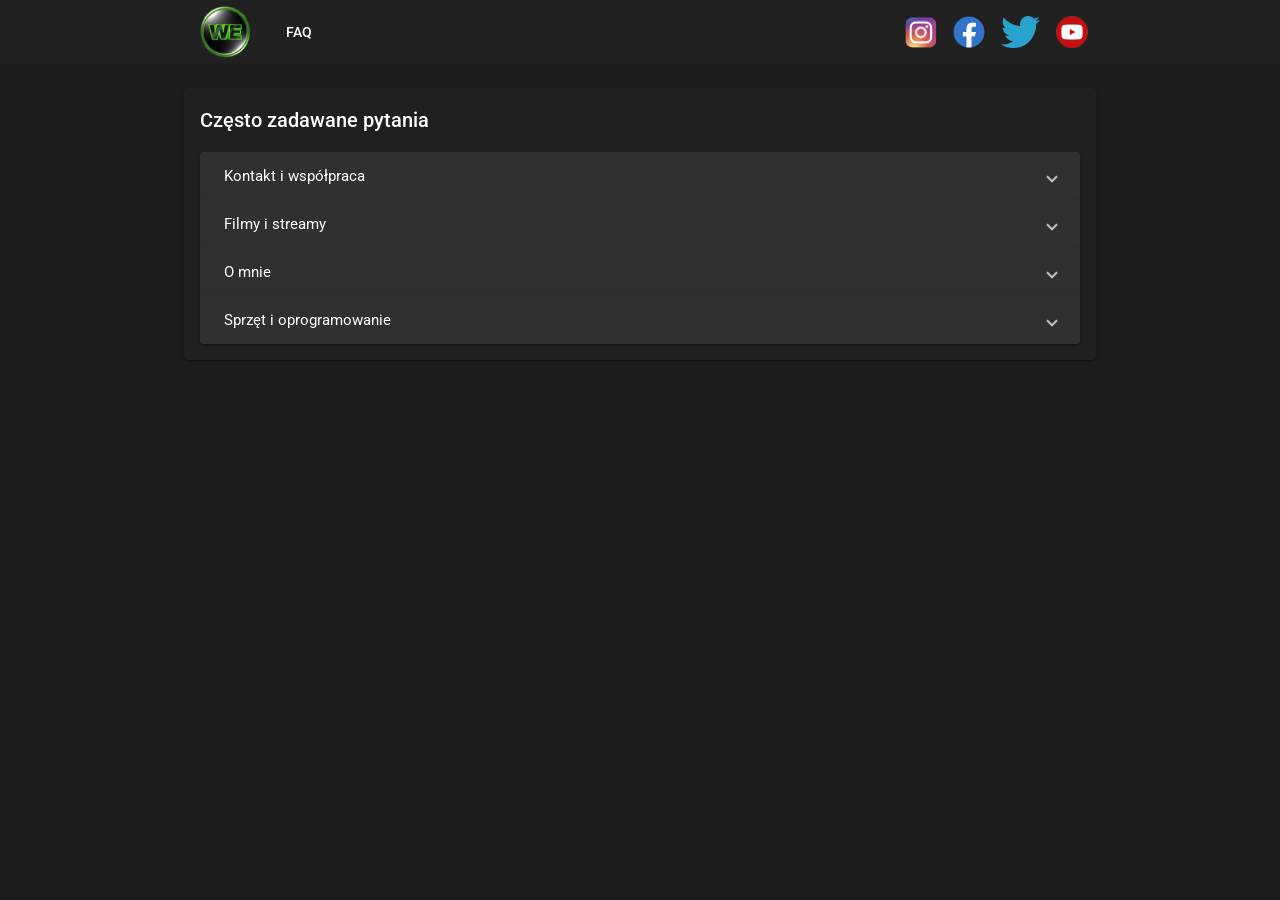
==== commit 16195fff: "dodalem social media, ukrylem sekcje ze wpisami" ====
--- a/index.html
+++ b/index.html
@@ -11,5 +11,5 @@
 <link rel="stylesheet" href="styles.bb4e544c3c295c34e35d.css"></head>
 <body class="mat-typography">
   <we-root></we-root>
-<script src="runtime-es2015.1eba213af0b233498d9d.js" type="module"></script><script src="runtime-es5.1eba213af0b233498d9d.js" nomodule defer></script><script src="polyfills-es5.9e286f6d9247438cbb02.js" nomodule defer></script><script src="polyfills-es2015.690002c25ea8557bb4b0.js" type="module"></script><script src="main-es2015.b94103c69f41d8e9bd3a.js" type="module"></script><script src="main-es5.b94103c69f41d8e9bd3a.js" nomodule defer></script></body>
+<script src="runtime-es2015.1eba213af0b233498d9d.js" type="module"></script><script src="runtime-es5.1eba213af0b233498d9d.js" nomodule defer></script><script src="polyfills-es5.9e286f6d9247438cbb02.js" nomodule defer></script><script src="polyfills-es2015.690002c25ea8557bb4b0.js" type="module"></script><script src="main-es2015.045f0d4ffada23d48861.js" type="module"></script><script src="main-es5.045f0d4ffada23d48861.js" nomodule defer></script></body>
 </html>
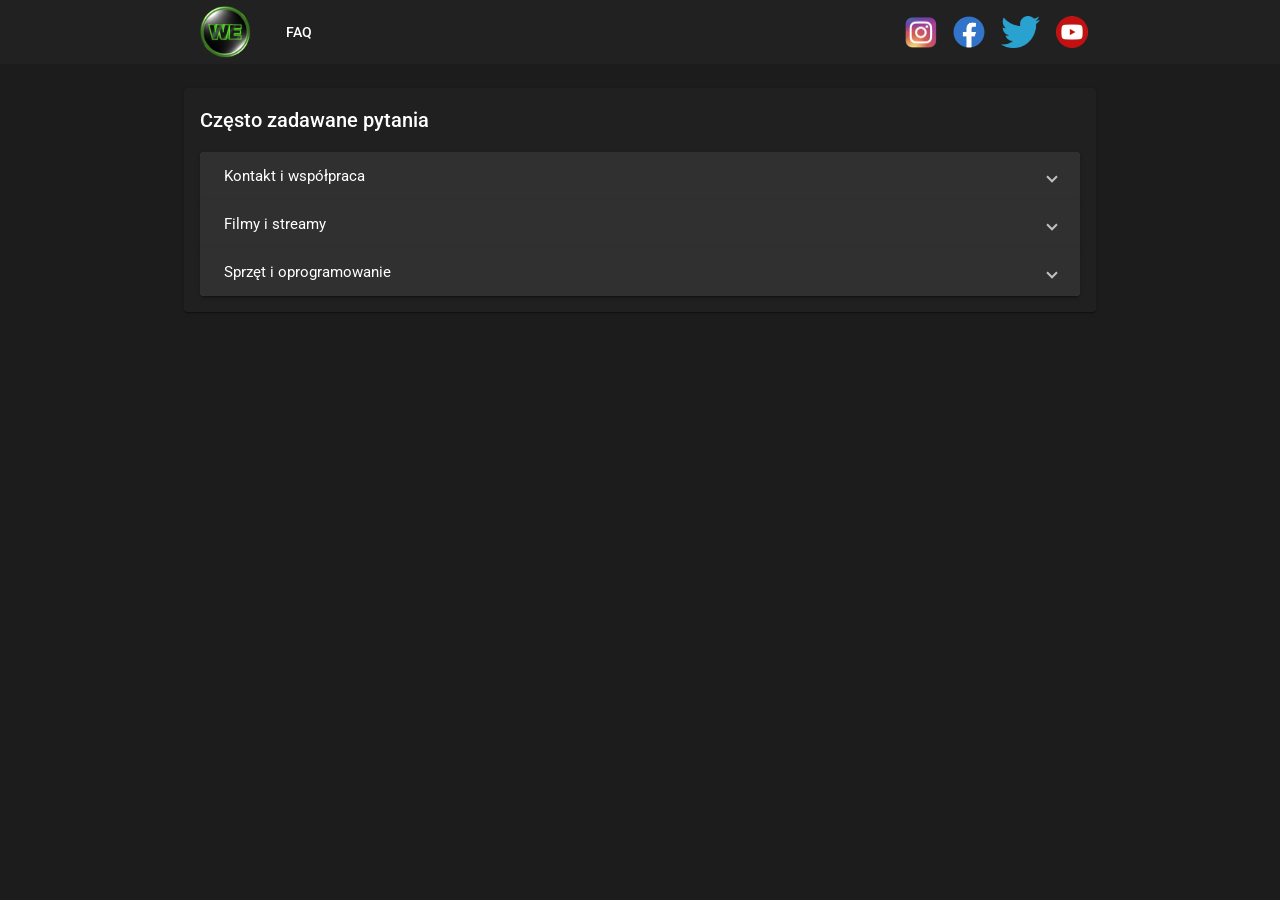
==== commit 4135cd22: "2022 starter" ====
--- a/index.html
+++ b/index.html
@@ -11,5 +11,5 @@
 <link rel="stylesheet" href="styles.bb4e544c3c295c34e35d.css"></head>
 <body class="mat-typography">
   <we-root></we-root>
-<script src="runtime-es2015.1eba213af0b233498d9d.js" type="module"></script><script src="runtime-es5.1eba213af0b233498d9d.js" nomodule defer></script><script src="polyfills-es5.9e286f6d9247438cbb02.js" nomodule defer></script><script src="polyfills-es2015.690002c25ea8557bb4b0.js" type="module"></script><script src="main-es2015.045f0d4ffada23d48861.js" type="module"></script><script src="main-es5.045f0d4ffada23d48861.js" nomodule defer></script></body>
+<script src="runtime-es2015.1eba213af0b233498d9d.js" type="module"></script><script src="runtime-es5.1eba213af0b233498d9d.js" nomodule defer></script><script src="polyfills-es5.9e286f6d9247438cbb02.js" nomodule defer></script><script src="polyfills-es2015.690002c25ea8557bb4b0.js" type="module"></script><script src="main-es2015.6d336bb6c6486be0fd97.js" type="module"></script><script src="main-es5.6d336bb6c6486be0fd97.js" nomodule defer></script></body>
 </html>
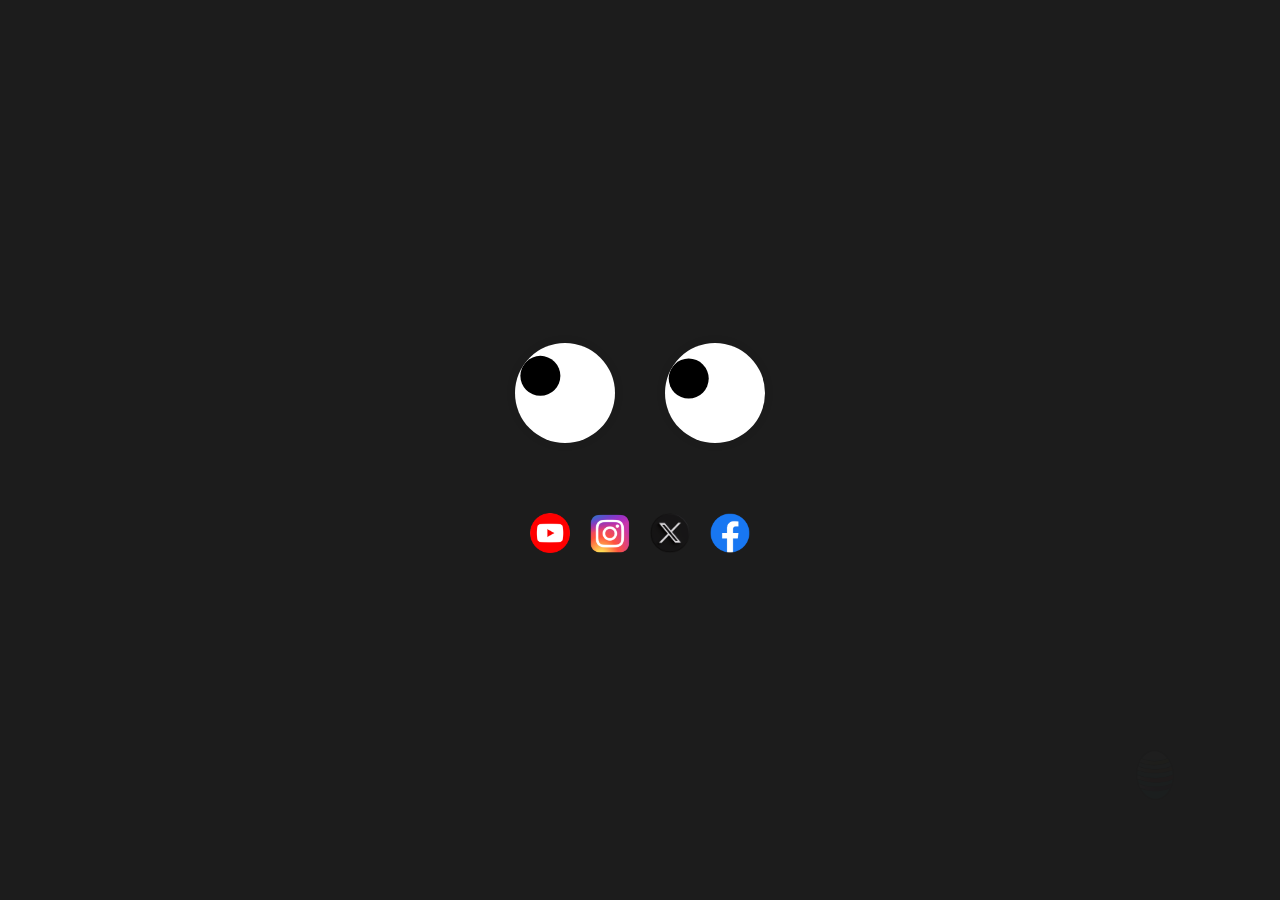
==== commit 6309ca54: "2025-05-12" ====
--- a/index.html
+++ b/index.html
@@ -3,13 +3,78 @@
 <head>
   <meta charset="utf-8">
   <title>Wiliextreme</title>
-  <base href="/">
   <meta name="viewport" content="width=device-width, initial-scale=1">
   <link rel="icon" type="image/png" sizes="32x32" href="favicon.png">
   <link href="https://fonts.googleapis.com/css?family=Roboto:300,400,500&display=swap" rel="stylesheet">
-  <link href="https://fonts.googleapis.com/icon?family=Material+Icons" rel="stylesheet">
-<link rel="stylesheet" href="styles.bb4e544c3c295c34e35d.css"></head>
-<body class="mat-typography">
-  <we-root></we-root>
-<script src="runtime-es2015.1eba213af0b233498d9d.js" type="module"></script><script src="runtime-es5.1eba213af0b233498d9d.js" nomodule defer></script><script src="polyfills-es5.9e286f6d9247438cbb02.js" nomodule defer></script><script src="polyfills-es2015.690002c25ea8557bb4b0.js" type="module"></script><script src="main-es2015.6d336bb6c6486be0fd97.js" type="module"></script><script src="main-es5.6d336bb6c6486be0fd97.js" nomodule defer></script></body>
+  <link rel="stylesheet" href="styles.css">
+</head>
+<body>
+  <div class="face">
+    <div class="eyes-container">
+      <div class="eye">
+        <div class="pupil"></div>
+      </div>
+      <div class="eye">
+        <div class="pupil"></div>
+      </div>
+    </div>
+    <div class="mouth">
+      <a href="https://youtube.com/wiliextreme" class="social-link">
+        <img src="assets/yt-logo.png" alt="YouTube" class="mouth-icon">
+      </a>
+      <a href="https://instagram.com/wiliextreme" class="social-link">
+        <img src="assets/ig-logo.png" alt="Instagram" class="mouth-icon">
+      </a>
+      <a href="https://facebook.com/wiliextreme" class="social-link">
+        <img src="assets/x-logo.png" alt="Twitter (X)" class="mouth-icon">
+      </a>
+      <a href="https://x.com/wiliextreme" class="social-link">
+        <img src="assets/fb-logo.png" alt="Facebook" class="mouth-icon">
+      </a>
+    </div>
+  </div>
+  <a href="https://youtube.com/watch?v=cBCfiq9N7xY" class="secret-link">
+    <img src="assets/easteregg.png" alt="Secret" class="secret-image">
+  </a>
+  <script>
+    function updateEyes() {
+      const mouseX = window.mouseX || 0;
+      const mouseY = window.mouseY || 0;
+
+      const eyes = document.querySelectorAll('.eye');
+      const pupils = document.querySelectorAll('.pupil');
+      
+      eyes.forEach((eye, index) => {
+        const rect = eye.getBoundingClientRect();
+        const eyeX = rect.left + rect.width / 2;
+        const eyeY = rect.top + rect.height / 2;
+        
+        // Calculate the maximum distance the pupil can move
+        const maxDistance = (rect.width - pupils[index].offsetWidth) / 2;
+        
+        // Calculate the angle between the eye center and mouse position
+        const angle = Math.atan2(mouseY - eyeY, mouseX - eyeX);
+        
+        // Calculate the distance based on how far the mouse is from the eye
+        const mouseDistance = Math.hypot(mouseX - eyeX, mouseY - eyeY);
+        const distance = Math.min(maxDistance, mouseDistance / 4);
+        
+        // Calculate the new position
+        const pupilX = Math.cos(angle) * distance;
+        const pupilY = Math.sin(angle) * distance;
+        
+        pupils[index].style.transform = `translate(calc(-50% + ${pupilX}px), calc(-50% + ${pupilY}px))`;
+      });
+
+      requestAnimationFrame(updateEyes);
+    }
+
+    document.addEventListener('mousemove', (e) => {
+      window.mouseX = e.clientX;
+      window.mouseY = e.clientY;
+    });
+
+    requestAnimationFrame(updateEyes);
+  </script>
+</body>
 </html>
--- a/styles.css
+++ b/styles.css
@@ -0,0 +1,84 @@
+body {
+  margin: 0;
+  height: 100vh;
+  display: flex;
+  justify-content: center;
+  align-items: center;
+  background-color: rgba(24, 24, 24, .98);
+}
+
+.face {
+  display: flex;
+  flex-direction: column;
+  align-items: center;
+  gap: 70px;
+}
+
+.eyes-container {
+  display: flex;
+  gap: 50px;
+}
+
+.eye {
+  width: 100px;
+  height: 100px;
+  background-color: white;
+  border-radius: 50%;
+  position: relative;
+  box-shadow: 0 0 10px rgba(0, 0, 0, 0.1);
+  overflow: hidden;
+}
+
+.pupil {
+  width: 40px;
+  height: 40px;
+  background-color: #000;
+  border-radius: 50%;
+  position: absolute;
+  top: 50%;
+  left: 50%;
+  transform: translate(-50%, -50%);
+  transition: transform 0.1s ease-out;
+}
+
+.mouth {
+  display: flex;
+  gap: 20px;
+  align-items: center;
+}
+
+.social-link {
+  display: block;
+  text-decoration: none;
+  transition: transform 0.2s ease;
+}
+
+.social-link:hover {
+  transform: scale(1.2);
+}
+
+.mouth-icon {
+  width: 40px;
+  height: 40px;
+}
+
+.secret-link {
+  position: fixed;
+  bottom: 100px;
+  right: 100px;
+  width: 50px;
+  height: 50px;
+  opacity: 0.01;
+  transition: opacity 0.3s ease;
+  cursor: pointer;
+}
+
+.secret-link:hover {
+  opacity: 1;
+}
+
+.secret-image {
+  width: 100%;
+  height: 100%;
+  object-fit: contain;
+}
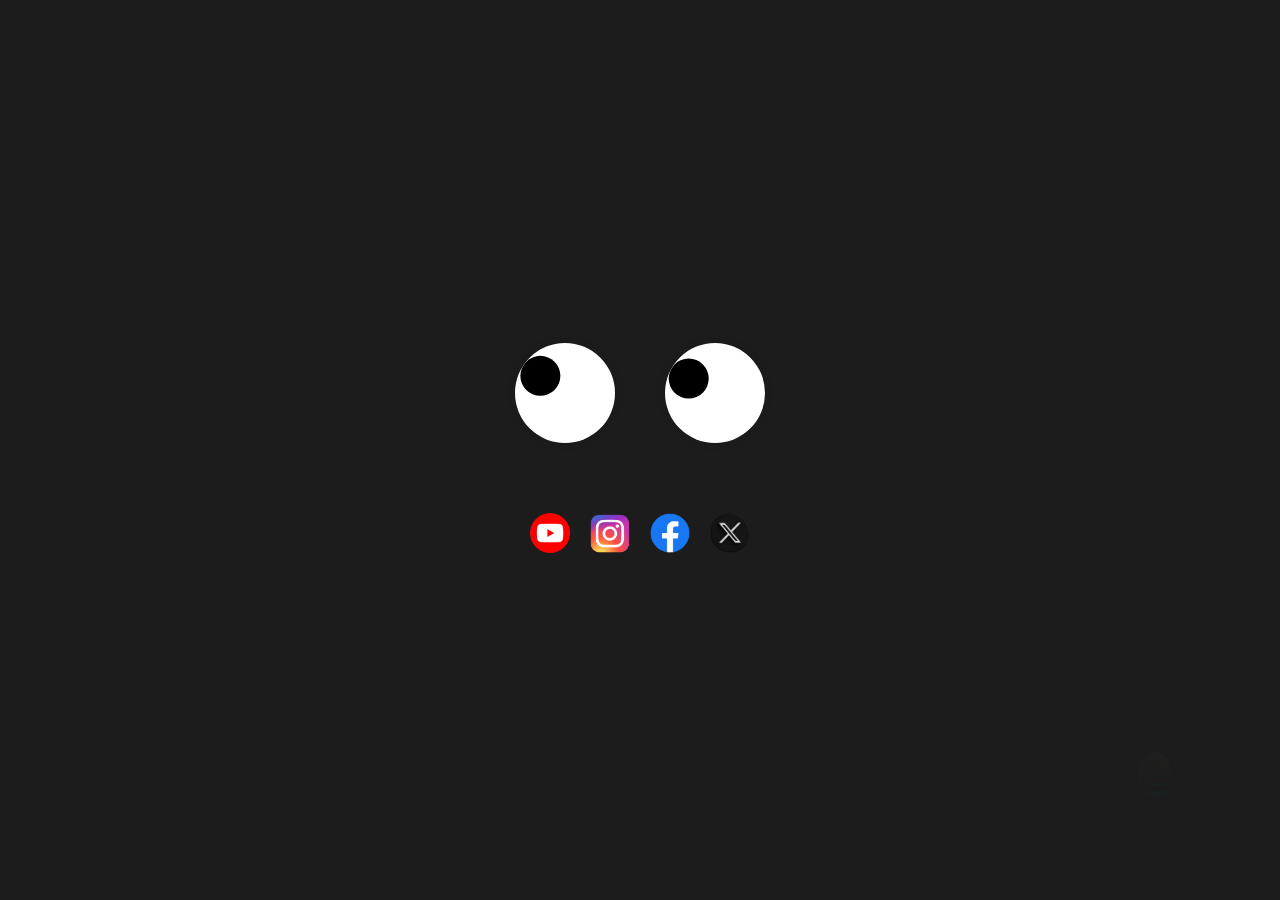
==== commit b29f9d49: "fix links" ====
--- a/index.html
+++ b/index.html
@@ -26,10 +26,10 @@
         <img src="assets/ig-logo.png" alt="Instagram" class="mouth-icon">
       </a>
       <a href="https://facebook.com/wiliextreme" class="social-link">
-        <img src="assets/x-logo.png" alt="Twitter (X)" class="mouth-icon">
+        <img src="assets/fb-logo.png" alt="Twitter (X)" class="mouth-icon">
       </a>
       <a href="https://x.com/wiliextreme" class="social-link">
-        <img src="assets/fb-logo.png" alt="Facebook" class="mouth-icon">
+        <img src="assets/x-logo.png" alt="Facebook" class="mouth-icon">
       </a>
     </div>
   </div>
